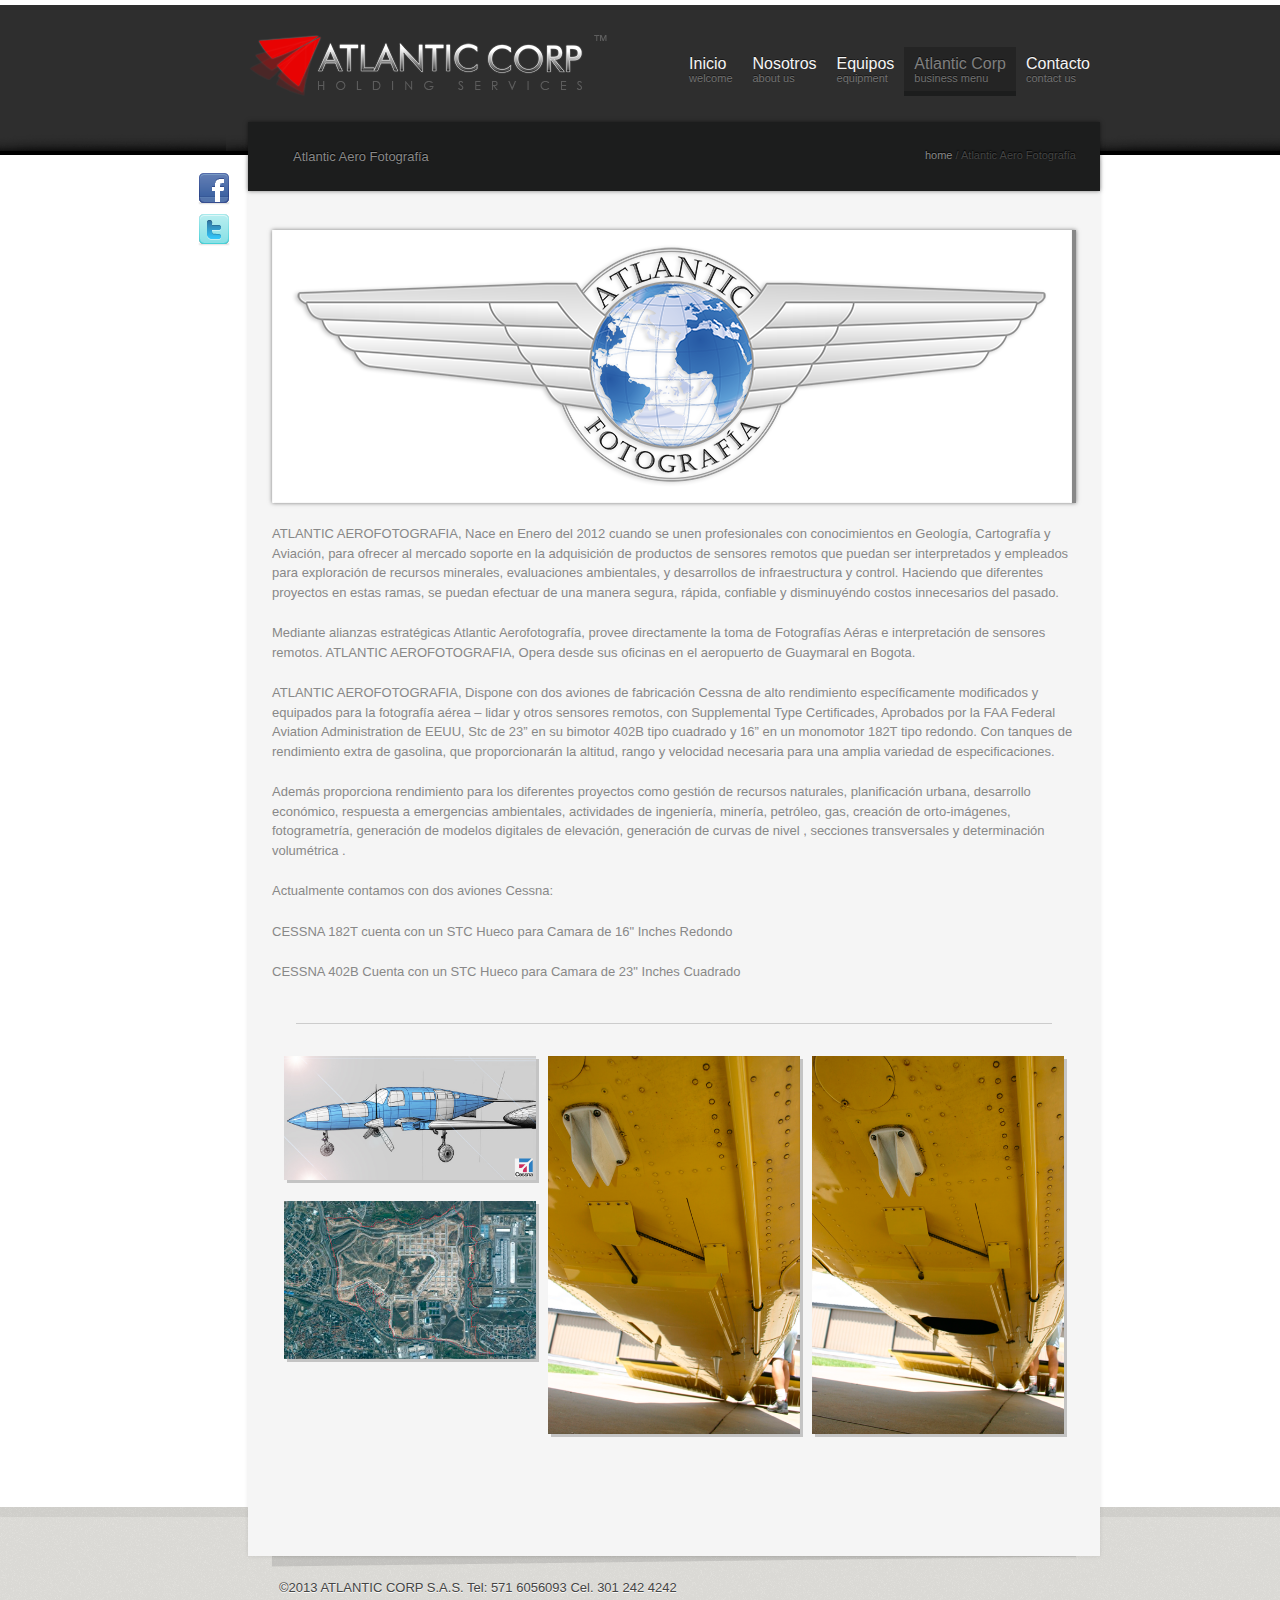
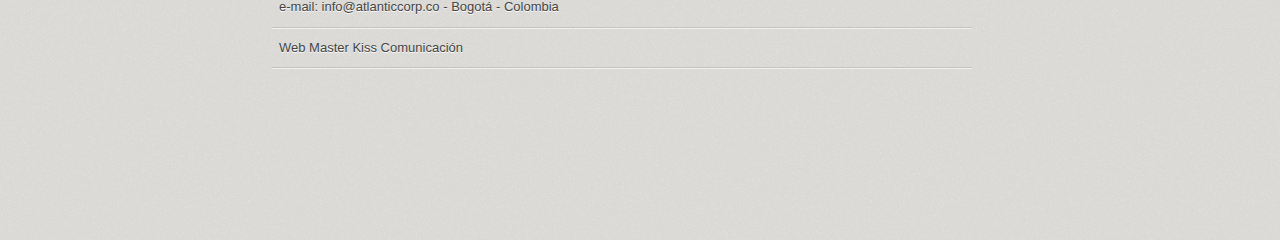
==== aerofoto.html @ 5a2c1388 "Inicial" ====
<!doctype html>
<html class="no-js">

	<head>
		<meta charset="utf-8"/>
		<title>Atlantic Corp - Aero fotografía</title>
		<!--[if lt IE 9]>
			<script src="js/css3-mediaqueries.js"></script>
		<![endif]-->
		<link rel="stylesheet" media="all" href="css/style.css"/>
		<meta name="viewport" content="width=device-width, initial-scale=1"/>
		<!-- Adding "maximum-scale=1" fixes the Mobile Safari auto-zoom bug: http://filamentgroup.com/examples/iosScaleBug/ -->
		
		
		<!-- JS -->
		<script src="js/jquery-1.6.4.min.js"></script>
		
		<!--  <script src="js/less-grid-4.js"></script> -->
		<script src="js/custom.js"></script>
		<script src="js/tabs.js"></script>
		<script src="js/moveform.js"></script>
		
		<!-- Masonry -->
		<script src="js/masonry.min.js" ></script>
		<script src="js/imagesloaded.js" ></script>
		<!-- ENDS Masonry -->
		
		<!-- Tweet -->
		<link rel="stylesheet" href="css/jquery.tweet.css" media="all"  /> 
		<script src="js/tweet/jquery.tweet.js" ></script> 
		<!-- ENDS Tweet -->
		
		<!-- superfish -->
		<link rel="stylesheet" media="screen" href="css/superfish.css" /> 
		<script  src="js/superfish-1.4.8/js/hoverIntent.js"></script>
		<script  src="js/superfish-1.4.8/js/superfish.js"></script>
		<script  src="js/superfish-1.4.8/js/supersubs.js"></script>
		<!-- ENDS superfish -->
		
		<!-- prettyPhoto -->
		<script  src="js/prettyPhoto/js/jquery.prettyPhoto.js"></script>
		<link rel="stylesheet" href="js/prettyPhoto/css/prettyPhoto.css"  media="screen" />
		<!-- ENDS prettyPhoto -->
		
		<!-- poshytip -->
		<link rel="stylesheet" href="js/poshytip-1.1/src/tip-twitter/tip-twitter.css"  />
		<link rel="stylesheet" href="js/poshytip-1.1/src/tip-yellowsimple/tip-yellowsimple.css"  />
		<script  src="js/poshytip-1.1/src/jquery.poshytip.min.js"></script>
		<!-- ENDS poshytip -->
		
		
		<!-- GOOGLE FONTS -->
		<link href='http://fonts.googleapis.com/css?family=Allan:700' rel='stylesheet' type='text/css'>
		
		<!-- Flex Slider -->
		<link rel="stylesheet" href="css/flexslider.css" >
		<script src="js/jquery.flexslider-min.js"></script>
		<!-- ENDS Flex Slider -->
		
		
		<!--[if IE 6]>
		<link rel="stylesheet" href="css/ie6-hacks.css" media="screen" />
		<script type="text/javascript" src="js/DD_belatedPNG.js"></script>
			<script>
          		/* EXAMPLE */
          		DD_belatedPNG.fix('*');
        	</script>
		<![endif]-->
		
		<!-- Lessgrid -->
		<link rel="stylesheet" media="all" href="css/lessgrid.css"/>
		
		<!-- modernizr -->
		<script src="js/modernizr.js"></script>
		

	</head>
	
	<body lang="en">
	

	<!-- mobile-nav -->
		<div id="mobile-nav-holder">
			<div class="wrapper">
				<ul id="mobile-nav">
					<li><a href="index.html">Home</a></li>
					<li><a href="nosotros.html">Nosotros</a></li>
                    <li><a href="#">Equipos</a>
                        <ul>
								<li><a href="cessna182t.html">CESSNA 182T</a></li>
								<li><a href="cessna402b.html">CESSNA 402B</a></li>
								<!--li><a href="page-typography.html">Typography</a></li-->
								<!--li><a href="page-icons.html">Icons</a></li-->
							</ul>
</span></a></li>
					<li  class="current-menu-item"><a href="#">Atlantic Corp</a>
						<ul>
							<li  class="current-menu-item"><a href="aerofoto.html">Atlantic Aerofotografía</a>
                            <ul>
                            <li><a href="business.html">Atlantic Business</a></li>
                            </ul>
                            
							<li><a href="business.html">Atlantic Business</a></li>
							<!--li><a href="page-typography.html">Typography</a></li-->
							<!--li><a href="page-icons.html">Icons</a></li-->
						</ul>
					</li>
					<!--li><a href="portfolio.html">portfolio</a></li-->
					<li><a href="contact.html">Contacto</a></li>
					
				</ul>
				<div id="nav-open"><a href="#">Menu</a></div>
			</div>
		</div>
		<!-- ENDS mobile-nav -->
			
		<header>
			
				
			<div class="wrapper">
					
				<a href="index.html" id="logo"><img  src="img/logo.png" alt="Tandem"></a>
				
				<nav>
					<ul id="nav" class="sf-menu">
						<li><a href="index.html">Inicio<span class="subheader">welcome</span></a></li>
						<li><a href="nosotros.html">Nosotros<span class="subheader">about us</span></a></li>
                        <li><a href="#">Equipos<span class="subheader">equipment</span></a>
                        <ul>
								<li><a href="cessna182t.html">CESSNA 182T</a></li>
								<li><a href="cessna402b.html">CESSNA 402B</a></li>
								<!--li><a href="page-typography.html">Typography</a></li-->
								<!--li><a href="page-icons.html">Icons</a></li-->
							</ul>
</span></a></li>
						<li class="current-menu-item"><a href="#">Atlantic Corp<span class="subheader">business menu</span></a>
							<ul>
								<li class="current-menu-item"><a href="aerofoto.html">Atlantic Aerofotografía</a></li>
								<li><a href="business.html">Atlantic Business</a></li>
								<!--li><a href="page-typography.html">Typography</a></li-->
								<!--li><a href="page-icons.html">Icons</a></li-->
							</ul>
						</li>
						<!--li><a href="portfolio.html">portfolio<span class="subheader">recent work</span></a></li-->
                        
						<li><a href="contact.html">Contacto<span class="subheader">contact us</span></a></li>
						
						
					</ul>
				</nav>
				
				<div class="clearfix"></div>
				
			</div>
		</header>
	
	
	
	
		<!-- MAIN -->
		<div id="main">
				
				<!-- social -->
			<div id="social-bar">
				<ul>
					<li><a href="https://www.facebook.com/atlantic.corp.77"target="_blank"  title="Become a fan"><img src="img/social/facebook_32.png"  alt="Facebook" /></a></li>
					<li><a href="https://twitter.com/ATLANTICCORPO"target="_blank" title="Follow my tweets"><img src="img/social/twitter_32.png"  alt="Twitter" /></a></li>
					<!--li><a href="http://www.google.com"  title="Add to the circle"><img src="img/social/google_plus_32.png" alt="Facebook" /></a></li-->
				</ul>
			</div>
			<!-- ENDS social -->
			
			
			
			<!-- Content -->
			<div id="content">
			
				<!-- masthead -->
		        <div id="masthead">
					<!--span class="head">Regular page</span--><span class="subhead">Atlantic Aero Fotografía</span>
					<ul class="breadcrumbs">
						<li><a href="index.html">home</a></li>
						<li>/ Atlantic Aero Fotografía</li>
					</ul>
				</div>
	        	<!-- ENDS masthead -->
	        	
	        	
	        	
	        	<!-- page content -->
	        	<div id="page-content-full">
	        	
						
				
					
                    <h1 class="home-block-heading"></h1>
                    <div class="flexslider home-slider">
				  <ul class="slides">
				    <li>
				      <img src="img/avion.png" alt="alt text" />
				     
				    </li>
                    </ul>
				</div>
                
           
                
				<!--div class="shadow-slider"></div-->
                
                 <p>	<p><a href="page.html"></a></p>
	        		
				<p>ATLANTIC AEROFOTOGRAFIA,  Nace en Enero del 2012 cuando se unen profesionales con conocimientos en Geología, Cartografía y Aviación, para ofrecer al mercado soporte en la adquisición de productos de sensores remotos que puedan ser interpretados y empleados para exploración de recursos minerales, evaluaciones ambientales, y desarrollos de infraestructura y control. Haciendo que diferentes proyectos en estas ramas, se puedan efectuar de una manera segura, rápida, confiable y disminuyéndo costos innecesarios del pasado.</p>
                
<p>Mediante alianzas estratégicas Atlantic Aerofotografía, provee directamente la toma de Fotografías Aéras e interpretación de sensores remotos. 
ATLANTIC AEROFOTOGRAFIA, Opera desde sus oficinas en el aeropuerto de Guaymaral en Bogota.</p>
<p>ATLANTIC AEROFOTOGRAFIA,  Dispone con dos aviones de fabricación Cessna de alto rendimiento específicamente modificados y equipados para la fotografía aérea – lidar y otros sensores remotos, con Supplemental Type Certificades, Aprobados por la FAA Federal Aviation  Administration de EEUU,  Stc de 23” en su bimotor 402B tipo cuadrado y  16” en un monomotor 182T tipo redondo.  Con tanques de rendimiento extra de gasolina, que proporcionarán la altitud, rango y velocidad necesaria para una amplia variedad de especificaciones. </p>

<p>Además proporciona rendimiento para los diferentes proyectos como gestión de recursos naturales, planificación urbana, desarrollo económico, respuesta a emergencias ambientales, actividades de ingeniería, minería, petróleo, gas, creación de orto-imágenes, fotogrametría, generación de modelos digitales de elevación, generación de curvas de nivel , secciones transversales y determinación volumétrica .  

					</p>
				<p>Actualmente contamos con dos aviones Cessna:</p>
				<p>CESSNA 182T cuenta con un STC Hueco para Camara de 16" Inches Redondo</p>
				<p>CESSNA 402B Cuenta con un STC Hueco para Camara de 23" Inches Cuadrado 
				  <!-- home-gallery -->
				  </p>
				<h1 class="home-block-heading"></h1>
	        	<ul class="home-gallery">
	        		<li><a href="img/dummies/featured-1.jpg" data-rel="prettyPhoto" class="thumb"><img src="img/dummies/featured-1.jpg" alt="Cesna 402 B" /></a></li>
	        		<li><a href="img/dummies/featured-2.jpg" data-rel="prettyPhoto" class="thumb"><img src="img/dummies/featured-2.jpg" alt="Compuerta Camara cerrada Cesna 182 T" /></a></li>
	        		<li><a href="img/dummies/featured-3.jpg" data-rel="prettyPhoto" class="thumb"><img src="img/dummies/featured-3.jpg" alt="Compuerta Camara Abierta Cesna 182 T" /></a></li>
					<!--li><a href="img/dummies/featured-4.jpg" data-rel="prettyPhoto" class="thumb"><img src="img/dummies/featured-4.jpg" alt="Atlantic Aerofotografía Cesna 402 B" /></a></li-->
					<!--li><a href="img/dummies/featured-5.jpg" data-rel="prettyPhoto" class="thumb"><img src="img/dummies/featured-5.jpg" alt="Atlantic Aerofotografía Cesna 182 T" /></a></li-->
					
                    <li><a href="img/dummies/featured-7.jpg" data-rel="prettyPhoto" class="thumb"><img src="img/dummies/featured-7.jpg" alt="Imagen Aerofotografía" /></a></li>        		
	        	</ul>
	        	<div class="clearfix"></div>	
	        	<!-- ENDS home-gallery -->
	        	
					
					<!-- 2 cols -->
					<!--div class="one-half">
						<h2 class="heading">One half columns</h2>
						Pellentesque habitant morbi tristique senectus et netus et malesuada fames ac turpis egestas. Vestibulum tortor quam, feugiat vitae, ultricies eget, tempor sit amet, ante. Donec eu libero sit amet quam egestas semper. Aenean ultricies mi vitae est. Mauris placerat eleifend leo. Quisque sit amet est et sapien ullamcorper pharetra. Vestibulum erat wisi, condimentum sed, commodo vitae, ornare sit amet, wisi. Aenean fermentum, elit eget tincidunt condimentum, eros ipsum rutrum orci, sagittis tempus lacus enim ac dui. Donec non enim in turpis pulvinar facilisis. Ut felis. Praesent dapibus, neque id cursus faucibus, tortor neque egestas augue, eu vulputate magna eros eu erat. Aliquam erat volutpat. Nam dui mi, tincidunt quis, accumsan porttitor, facilisis luctus, metus
					</div-->
					
					<!--div class="one-half last">
						<h2 class="heading">One half columns</h2>
						Pellentesque habitant morbi tristique senectus et netus et malesuada fames ac turpis egestas. Vestibulum tortor quam, feugiat vitae, ultricies eget, tempor sit amet, ante. Donec eu libero sit amet quam egestas semper. Aenean ultricies mi vitae est. Mauris placerat eleifend leo. Quisque sit amet est et sapien ullamcorper pharetra. Vestibulum erat wisi, condimentum sed, commodo vitae, ornare sit amet, wisi. Aenean fermentum, elit eget tincidunt condimentum, eros ipsum rutrum orci, sagittis tempus lacus enim ac dui. Donec non enim in turpis pulvinar facilisis. Ut felis. Praesent dapibus, neque id cursus faucibus, tortor neque egestas augue, eu vulputate magna eros eu erat. Aliquam erat volutpat. Nam dui mi, tincidunt quis, accumsan porttitor, facilisis luctus, metus
					</div-->
					<div class="clearfix"></div>
					<!-- ENDS 2 cols -->
					
					
					<!-- 3 cols -->
					<!--div class="one-third">
						<h2 class="heading">One third columns</h2>
						Pellentesque habitant morbi tristique senectus et netus et malesuada fames ac turpis egestas. Vestibulum tortor quam, feugiat vitae, ultricies eget, tempor sit amet, ante. Donec eu libero sit amet quam egestas semper. Aenean ultricies mi vitae est. Mauris placerat eleifend leo. Quisque sit amet est et sapien ullamcorper pharetra. Vestibulum erat wisi, condimentum sed, commodo vitae, ornare sit amet, wisi. Aenean fermentum, elit eget tincidunt condimentum, eros ipsum rutrum orci, sagittis tempus lacus enim ac dui. Donec non enim in turpis pulvinar facilisis. Ut felis. Praesent dapibus, neque id cursus faucibus, tortor neque egestas augue, eu vulputate magna eros eu erat. Aliquam erat volutpat. Nam dui mi, tincidunt quis, accumsan porttitor, facilisis luctus, metus
					</div-->
					
					<!--div class="one-third">
						<h2 class="heading">One third columns</h2>
						Pellentesque habitant morbi tristique senectus et netus et malesuada fames ac turpis egestas. Vestibulum tortor quam, feugiat vitae, ultricies eget, tempor sit amet, ante. Donec eu libero sit amet quam egestas semper. Aenean ultricies mi vitae est. Mauris placerat eleifend leo. Quisque sit amet est et sapien ullamcorper pharetra. Vestibulum erat wisi, condimentum sed, commodo vitae, ornare sit amet, wisi. Aenean fermentum, elit eget tincidunt condimentum, eros ipsum rutrum orci, sagittis tempus lacus enim ac dui. Donec non enim in turpis pulvinar facilisis. Ut felis. Praesent dapibus, neque id cursus faucibus, tortor neque egestas augue, eu vulputate magna eros eu erat. Aliquam erat volutpat. Nam dui mi, tincidunt quis, accumsan porttitor, facilisis luctus, metus
					</div-->
					
					<!--div class="one-third last">
						<h2 class="heading">One third columns</h2>
						Pellentesque habitant morbi tristique senectus et netus et malesuada fames ac turpis egestas. Vestibulum tortor quam, feugiat vitae, ultricies eget, tempor sit amet, ante. Donec eu libero sit amet quam egestas semper. Aenean ultricies mi vitae est. Mauris placerat eleifend leo. Quisque sit amet est et sapien ullamcorper pharetra. Vestibulum erat wisi, condimentum sed, commodo vitae, ornare sit amet, wisi. Aenean fermentum, elit eget tincidunt condimentum, eros ipsum rutrum orci, sagittis tempus lacus enim ac dui. Donec non enim in turpis pulvinar facilisis. Ut felis. Praesent dapibus, neque id cursus faucibus, tortor neque egestas augue, eu vulputate magna eros eu erat. Aliquam erat volutpat. Nam dui mi, tincidunt quis, accumsan porttitor, facilisis luctus, metus
					</div-->
					<div class="clearfix"></div>
					<!-- ENDS 3 cols -->
					
					
					
					<!-- Buttons -->
					<!--h1 class="h-heading">Buttons</h1-->
					<!--ul class="column">
				        <li>
				          <button class="minimal">Minimal</button>
				        </li>
				        <li>
				          <button class="clean-gray">Clean Gray</button>
				        </li>
				        <li>
				          <button class="cupid-green">Cupid Green</button>
				        </li>
				        <li>
				          <button class="cupid-blue">Cupid Blue</button>
				        </li>
				        <li>
				          <button class="blue-pill">Blue Pill</button>
				        </li>
				        <li>
				          <button class="dribbble">Dribbble</button>
				        </li>
				        <li>
				           <button class="slick-black">Slick Black</button>
				         </li>
				        <li>
				          <button class="thoughtbot">thoughtbot</button>
				        </li>
				        <li>
				          <button class="punch">Punch</button>
				        </li>
				        <li>
				          <button class="blue-candy">Blue Candy</button>
				        </li>
				        <li>
				          <button class="purple-candy">Purple Candy</button>
				        </li>
				        <li>
				          <button class="shiny-blue">Shiny Blue</button>
				        </li>
				        <li>
				          <button class="download-itunes">Download iTunes</button>
				        </li>
				        <li>
				          <button class="skip">Skip</button>
				        </li>
				        <li>
				          <div class="indent"><button class="minimal-indent">Minimal Indent</button></div>
				        </li>
				      </ul-->
				      <div class="clearfix"></div>
				      <!-- ENDS Buttons -->
					
	        	</div>
	        	<!-- ENDS page content -->
	        	
	        	
				
				
			
			</div>
			<!-- ENDS content -->
			
			<div class="clearfix"></div>
			<div class="shadow-main"></div>
			
			
		</div>
	<!-- ENDS MAIN -->
		
		<footer>
			<div class="wrapper">
			
				<ul id="footer-cols">
					
					<li class="first-col">
						
						<div class="widget-block">
							<h4></h4>
							<div class="recent-post">
								
								<div class="post-head">
									<a href="#">©2013 ATLANTIC CORP S.A.S. Tel: 571 6056093 Cel. 301 242 4242 <br>e-mail: info@atlanticcorp.co - Bogotá - Colombia </a><span></span>
								</div>
							</div>
							<div class="recent-post">
								
								<div class="post-head">
									<a href="http://www.kisscomunicacion.com" target="_blank">Web Master Kiss Comunicación</a>
								</div>
							</div>
							<!--div class="recent-post">
								<a href="#" class="thumb"><img src="img/dummies/54x54.gif" alt="Post" /></a>
								<div class="post-head">
									
								</div>
							</div-->
						</div>
					</li>
					
					<li class="second-col">
						
						<div class="widget-block">
							<h4></h4>
							<!--p>Pellentesque habitant morbi tristique senectus et netus et malesuada fames ac turpis egestas. Vestibulum tortor quam, feugiat vitae, ultricies ege. Aenean ultricies mi vitae est. Mauris placerat eleifend leo.</p-->
							<!--p>Pellentesque habitant morbi tristique senectus et netus et malesuada.</p-->
						</div>
						
					</li>
					
					<li class="third-col">
						
						<div class="widget-block">
							<div id="tweets" class="footer-col tweet">
		         				<h4></h4>
		         			</div>
		         		</div>
		         		
					</li>	
				</ul>				
				<div class="clearfix"></div>
				
				
			</div>
			
			<div id="to-top"></div>
		</footer>
		
		
		<!-- Start google map -->
		<script>initialize();</script>
		
	</body>
	
	
	
</html>
---- css/style.css ----
/* Import other css */
@import url('reset.css');
@import url('social-icons.css');
@import url('comments.css');
@import url('elements.css');


/* GENERAL ------------------------------------------------------------*/


.clearfix{ clear:both; }


.wrapper,
#main{
	margin: 0 auto; 
	position: relative;
}

body{
	background: #fff url(../img/main-pattern.png);
	color: #888;
}

body p{
	margin-bottom: 21px;
}

body a{
	text-decoration: none;
	color: #444;
	
	-webkit-transition: color 0.3s ease;
	-moz-transition: color 0.3s ease;
	-o-transition: color 0.3s ease;
	transition: color 0.3s ease;
}

body a:hover{
	color: #fe8300;
}

#logo{
	display: block;
	padding-top: 30px;
	float: left;
}

#logo:hover{ opacity: 0.8;}

.headline{
	font-family: Allan, helvetica, arial, sans-serif;
	font-size: 36px;
	line-height: 1.5em;
	text-align: center;
	padding: 20px 0px;
	border-top: 1px solid rgba(0, 0, 0, 0.1);
	border-bottom: 1px solid rgba(255, 255, 255, 1);
	margin-bottom: 50px;
	background: #eaeaea;
	color: #444;
}


#page-content{
	float: left;
	width: 528px;
	margin-left: 24px;
	margin-top: 24px;
	padding-bottom: 60px;
}

#page-content-full{
	margin-right: 24px;
	margin-left: 24px;
	margin-top: 24px;
	padding-bottom: 60px;
}

.home-block-heading{
	border-bottom: 1px solid #ccc;
	color: #444;
	padding-bottom: 20px;
	margin-left: 24px;
	margin-right: 24px;
	margin-bottom: 32px;
}

.h-heading{
	border-bottom: 1px solid #ccc;
	color: #444;
	padding-bottom: 20px;
	margin-bottom: 32px;
}

.h-margin{
	margin-bottom: 32px;
}

.block-divider{
	margin-bottom: 120px;
}

.alignleft {
  float: left;
  margin: 5px 10px 5px 0;
}

/* MASTHEAD ------------------------------------------------------------*/

#masthead{	
	position: relative;
	margin-top: -38px;
	background: #1c1d1d;
	
	padding-left: 24px;
	
	-webkit-box-shadow: 0px 0px 4px rgba(0,0,0,.5); 
	-moz-box-shadow: 0px 0px 4px rgba(0,0,0,.5); 
	box-shadow: 0px 0px 4px rgba(0,0,0,.5);
	
	text-shadow: 0 -1px 1px rgba(0, 0, 0, 1); 
}

#masthead span{
	line-height: 69px;
}

#masthead .head{
	font-family: Allan, helvetica, arial, sans-serif;
	font-size: 21px;
	color: #ddd;
}

#masthead .subhead{
	font-family: helvetica, arial, sans-serif;
	font-size: 13px;
	color: #888;
	margin-left: 21px;
}

#masthead .breadcrumbs{
	position: absolute;
	overflow: hidden;
	top: 24px;
	right: 24px;
	height: auto;
	font-size: 11px;
	color: #444;
}

#masthead .breadcrumbs a{
	text-decoration: none;
	color: #888;
	
	-webkit-transition: all 0.3s ease;
	-moz-transition: all 0.3s ease;
	-o-transition: all 0.3s ease;
	transition: all 0.3s ease;
}

#masthead .breadcrumbs a:hover{
	color: #FFFFFF;
}

#masthead .breadcrumbs li{
	display: inline;
}

/* HEADINGS ------------------------------------------------------------*/

h1, h2, h3, h4, h5, h6{
	font-family: Allan, helvetica, arial, sans-serif;
	color: #444;
}

h1{ font-size: 36px; }

h2{ font-size: 24px; }

h3{ font-size: 21px; }

h4{ font-size: 18px; }

h5{ font-size: 14px; }

h6{ font-size: 12px; }


h1.heading, h2.heading, h3.heading, h4.heading, h5.heading, h6.heading{
	margin-bottom: 21px;
}


/* HEADER ------------------------------------------------------------*/

header{
	position: relative;
	height: 160px;
	background: url(../img/header.png)  repeat-x center center;
	display: block;
}

/* NAVIGATION ------------------------------------------------------------*/


nav{

	float: right;
	line-height: 1.8em;
}

nav a{
	text-decoration: none;
	color: #acacac;
}

#nav{
	margin-top: 47px;
}

#nav li{
	display: inline;
	font-size: 16px;
	float: left;
}

#nav>li>a{
	display: block;
	overflow: hidden;
	padding: 5px 10px 0px 10px;
	color: #f5f5f5;
	background: rgba(0,0,0,.0);
	
	text-shadow: 0 -1px rgba(0, 0, 0, 0.5);
	
	-webkit-transition: all 0.3s ease;
	-moz-transition: all 0.3s ease;
	-o-transition: all 0.3s ease;
	transition: all 0.3s ease;
}

#nav>li>a:hover,
#nav>li.current-menu-item>a,
#nav>li.current_page_item>a{
	background: #303232;
	background: rgba(0,0,0,.2);
	border-bottom: solid #1c1d1d 5px;
}

#nav>li.current-menu-item>a,
#nav>li.current_page_item>a{
	color: #808080;
}

#nav>li>a>.subheader{
	color: #717171;
	display: block;
	font-size: 11px;
	margin-top: -8px;
	font-weight: lighter;
}

#nav .sf-sub-indicator{
	float: right;
}

#nav>li>a>.sf-sub-indicator{
	display: none;
}

/* sub navigation -----------------------------------------------------*/

#nav>li ul{
	display: block;
	margin-top: 4px;
	background: #1c1d1d;
}


#nav>li ul li a{
	display: block;
	padding: 10px 15px;
	display: block;
	font-size: 11px;
	color: #717171;
	text-decoration: none;
}

#nav>li ul li a span{
	display: block;
}

#nav>li ul li a:hover{
	background: #717171;
	color: #1c1d1d;
}


/* MOBILE NAVIGATION ------------------------------------------------*/

#mobile-nav-holder{
    z-index: 1000;
    background: #191a1a;
    text-shadow: 0 -1px rgba(0, 0, 0, 0.9);
}

#mobile-nav{
	display: none;
    padding-top: 20px;
    padding-bottom: 30px;
}

#mobile-nav-holder a{
	display: block;
	padding: 7px 14px;
	text-decoration: none;
	color: #f5f5f5;
	font-size: 13px;
	font-weight: lighter;
	
	-webkit-transition: all  0.3s ease;
	-moz-transition: all 0.3s ease;
	-o-transition: all 0.3s ease;
	transition: all 0.3s ease;
}

#mobile-nav-holder li a{
	border-bottom: 1px solid #222;
}

#mobile-nav-holder li:last-child a,
#mobile-nav-holder li > ul a{
	border: none;
}

#mobile-nav-holder li > ul a{
	color: #888888;
	margin-left: 30px;
}

#mobile-nav-holder a:hover,
#mobile-nav-holder a:focus {
	background: #0d0d0d; 
}

#mobile-nav-holder a:hover{
	padding-left: 20px;
}

#mobile-nav-holder #nav-open{
	background: #191a1a; 
	position: absolute;
	right: 0px;
	
	z-index: 2000;
}

#mobile-nav-holder #nav-open a{
	display: block;
	padding: 7px 14px;
	
		
}

#mobile-nav-holder #nav-open a:hover,
#mobile-nav-holder #nav-open a:focus{
	background: #191a1a;
}

#mobile-nav-holder #nav-open:hover a{
	color: #cccccc;
}

#mobile-nav > .current-menu-item > a,
#mobile-nav > .current_page_item > a{
	color: #fe8300;	
}

/* COLUMNS LAYOUT----------------------------------------------------------*/

.one-half,
.one-third{	
	float:left;
	margin-bottom: 40px;
	margin-right: 4.54%;
	position:relative;
}

.one-half{ 
	width: 47.72%;
}

.one-third{ 
	width: 30.30%;
}

.last {
	clear:right;
	margin-right:0 !important;
}

/* MAIN ------------------------------------------------------------*/

#main{
		
}

#main #content{
	position: relative;
	display: block;
	width: 852px;
	float: left;
	
	background: #f5f5f5;
	
	-webkit-box-shadow: 0px 0px 4px rgba(0,0,0,.1); 
	-moz-box-shadow: 0px 0px 4px rgba(0,0,0,.1); 
	box-shadow: 0px 0px 4px rgba(0,0,0,.1);
	
}

.shadow-main{
	width: 852px;
	height: 11px;
	margin-left: 68px;
	background: url(../img/shadow-main.png) no-repeat top center;
}

/* SOCIAL --------------------------------------------------------*/

#social-bar{
	display: block;
	float: left;
	width: 68px;
	background: url(../img/social-desktop.png) no-repeat bottom center;
	padding: 10px 0px 20px 0px;
}

#social-bar ul{
	display: block;
	margin: 0 auto ;
	width: 32px;
}

#social-bar li{
	display: block;
	padding: 0px;
	margin: 3px 0px;
}

#social-bar a{ display: block; }

/* FEATURED ------------------------------------------------------------*/

.featured{ padding-bottom: 70px; }

.featured figure{
	position: relative;
	float: left;
	width: 252px;
	margin-left: 24px;
	margin-bottom: 21px;
}

.featured figure .thumb{
	display: block;
	background: url(../img/plus.png) no-repeat center center;
	margin-bottom: 21px;
	
	-webkit-box-shadow: 3px 3px 0px rgba(0,0,0,.2); 
	-moz-box-shadow: 3px 3px 0px rgba(0,0,0,.2); 
	box-shadow: 3px 3px 0px rgba(0,0,0,.2); 
}

.featured figure .thumb:hover img{
	opacity: 0.15;
}

.featured figure:hover .link{
	display: block;
}

.featured figure img{
	max-width: 100%;
	
	-webkit-transition: all 0.3s ease;
	-moz-transition: all 0.3s ease;
	-o-transition: all 0.3s ease;
	transition: all 0.3s ease;
}

.featured figure .heading{
	text-decoration: none;
	font-style: normal;
	font-weight: bold;
	color: #444;
	font-size: 16px;
	display: block;
	margin-bottom: 14px;
	
	-webkit-transition: all 0.3s ease;
	-moz-transition: all 0.3s ease;
	-o-transition: all 0.3s ease;
	transition: all 0.3s ease;
}

.featured figure .heading:hover{
	color: #fe8300;
}

.featured figure .link{
	display: none;
	position: absolute;
	top: -2px;
	right: 10px;
	background: url(../img/ribbon-link.png) no-repeat top left;
	width: 33px;
	height: 61px;
	
	-webkit-transition: all 0.3s ease;
	-moz-transition: all 0.3s ease;
	-o-transition: all 0.3s ease;
	transition: all 0.3s ease;
}

.featured figure .link:hover{
	top: 0px;
}


/* PORTFOLIO ------------------------------------------------------------*/

.featured.portfolio-list{
	margin-top: 70px;
}

.project-heading{
	margin: 44px 24px 44px 24px;
}


.project-heading h1{
	float: left;
	margin-right: 20px;
}

.project-heading .launch{
	display: block;
	float: left;
	text-decoration: none;
	color: #888;
	
	-webkit-transition: all 0.3s ease;
	-moz-transition: all 0.3s ease;
	-o-transition: all 0.3s ease;
	transition: all 0.3s ease;
}

.project-heading .launch:hover{
	color: #fe8300;
}

.project-description{
	float: left;
	margin-left: 24px;
	width: 528px;
	margin-bottom: 40px;
}


.project-info{
	float: left;
	margin-left: 24px;
	width: 252px;
	margin-bottom: 40px;
}

.project-info strong{
	color: #444;
}


.project-pager{
	overflow: hidden;
	margin: 0px 24px 0px 24px;
	padding-bottom: 50px;
}

.project-pager a{
	text-decoration: none;
	color: #444;
	
	-webkit-transition: all 0.3s ease;
	-moz-transition: all 0.3s ease;
	-o-transition: all 0.3s ease;
	transition: all 0.3s ease;
}

.project-pager a:hover{
	text-decoration: none;
	color: #fe8300;
}

.project-pager .prev-project{
	float: left;
}

.project-pager .next-project{
	float: right;
}

/* RELATED PROJECTS ---------------------------------------------------*/

.related-projects{
	display: block;
	background:#eaeaea;
	border-top: 1px solid rgba(0, 0, 0, 0.1);
	padding: 24px 0px 50px 0px;
}

.related-heading{
	font-weight: bold;
	color: #444;
	margin: 0px 0px 24px 24px;
}

.related-projects .related-list{
	display: block;
}

.related-projects  figure{
	display: block;
	float: left;
	margin-left: 24px;
	width: 252px;
}

.related-projects .thumb{
	display: block;
	background: url(../img/plus.png) no-repeat center center;
	margin-bottom: 21px;
	
	-webkit-box-shadow: 3px 3px 0px rgba(0,0,0,.2); 
	-moz-box-shadow: 3px 3px 0px rgba(0,0,0,.2); 
	box-shadow: 3px 3px 0px rgba(0,0,0,.2); 
}

.related-projects .thumb:hover img{
	opacity: 0.15;
}

.related-projects figure img{
	max-width: 100%;
	
	-webkit-transition: all 0.3s ease;
	-moz-transition: all 0.3s ease;
	-o-transition: all 0.3s ease;
	transition: all 0.3s ease;
}

.related-projects .heading{
	text-decoration: none;
	font-style: normal;
	color: #444;
	text-align: center;
	display: block;
	margin-bottom: 14px;
	
	-webkit-transition: all 0.3s ease;
	-moz-transition: all 0.3s ease;
	-o-transition: all 0.3s ease;
	transition: all 0.3s ease;
}

.related-projects .heading:hover{
	color: #fe8300;
}

/* RETRACTIL SIDEBAR ------------------------------------------------------------*/

aside.retractil{
	position: absolute;
	top: 34px;
	left: 0px;
	background: #eaeaea;
	width: 276px;
	
	-webkit-box-shadow: 0px 0px 2px rgba(0,0,0,.5); 
	-moz-box-shadow: 0px 0px 2px rgba(0,0,0,.5); 
	box-shadow: 0px 0px 2px rgba(0,0,0,.5); 
}

aside.retractil #sidebar-opener{
	cursor: pointer;
	margin: 15px 24px;
	color: #444;
	
	-webkit-transition: all 0.3s ease;
	-moz-transition: all 0.3s ease;
	-o-transition: all 0.3s ease;
	transition: all 0.3s ease;
}

aside.retractil #sidebar-opener:hover{
	color: #fe8300;
}

aside.retractil #sidebar-closer{
	display: none;
	cursor: pointer;
	position: absolute;
	top: 10px;
	right: 10px;
	
	-webkit-transition: all 0.3s ease;
	-moz-transition: all 0.3s ease;
	-o-transition: all 0.3s ease;
	transition: all 0.3s ease;
}

aside.retractil #sidebar-closer:hover{
	opacity: 0.5;
}

aside.retractil #sidebar-content{
	margin-left: 24px;
	margin-right: 24px;
	margin-bottom: 50px;
	display: none;	
}


aside.retractil #sidebar-content a{
	text-decoration: none;
	color: #888;
	
	-webkit-transition: all 0.3s ease;
	-moz-transition: all 0.3s ease;
	-o-transition: all 0.3s ease;
	transition: all 0.3s ease;
}

aside.retractil #sidebar-content a:hover{
	color: #444;
}

/* HOME-GALLERY ------------------------------------------------------------*/


.home-gallery{
	display: block;
	padding-bottom: 40px;
}

.home-gallery li{
	display: block;
	float: left;
	margin-left: 12px;
	margin-bottom: 21px;
	width: 252px;
}

.home-gallery .thumb{ 
	line-height: 0em;
	display: block;
	background: url(../img/plus.png) no-repeat center center;
	-webkit-box-shadow: 3px 3px 0px rgba(0,0,0,.2); 
	-moz-box-shadow: 3px 3px 0px rgba(0,0,0,.2); 
	box-shadow: 3px 3px 0px rgba(0,0,0,.2);
}

.home-gallery img{
	max-width: 100%;
	
	-webkit-transition: all 0.3s ease;
	-moz-transition: all 0.3s ease;
	-o-transition: all 0.3s ease;
	transition: all 0.3s ease;
}

.home-gallery .thumb:hover img{
	opacity: 0.15;
}

/* TEXT POSTS ------------------------------------------------------------*/

.text-posts{
	overflow: hidden;
	padding-bottom: 70px;
}

.text-posts li{
	display: block;
	float: left;
	margin-left: 24px;
	margin-bottom: 21px;
	width: 252px;
}

.text-posts .heading{
	display: block;
	font-weight: bold;
	font-size: 13px;
	color: #444;
	text-decoration: none;
	
	-webkit-transition: all 0.3s ease;
	-moz-transition: all 0.3s ease;
	-o-transition: all 0.3s ease;
	transition: all 0.3s ease;
}

.text-posts .heading:hover{
	color: #fe8300; 
}

/* BLOG ------------------------------------------------------------*/

#posts-list,
#post-content{
	width: 528px;
	float: left;
	margin-top: 24px;
	margin-bottom: 24px;
	margin-left: 24px;
}

#post-content .content-area{
	padding-bottom: 50px; 
}

#posts-list article{
	margin-bottom: 80px;
}


#posts-list .feature-image,
#post-content .feature-image{
	width: 100%;
	margin-bottom: 21px;
	background: url(../img/plus.png) center center no-repeat;
	line-height: 0em;
}

#posts-list .feature-image img,
#post-content .feature-image img{
	max-width: 100%;
	-webkit-transition: all 0.3s ease;
	-moz-transition: all 0.3s ease;
	-o-transition: all 0.3s ease;
	transition: all 0.3s ease;
}

#posts-list .feature-image:hover img,
#posts-content .feature-image:hover img{
	opacity: 0.2;
}

#posts-list .post-heading,
#post-content .post-heading{
	display: block;
	text-decoration: none;
	color: #444;
	line-height: 1em;
	
	-webkit-transition: all 0.3s ease;
	-moz-transition: all 0.3s ease;
	-o-transition: all 0.3s ease;
	transition: all 0.3s ease;
}

#posts-list .post-heading:hover{
	color: #fe8300;
}

#posts-list .meta,
#post-content .meta{
	border-bottom: 1px solid #ccc;
	margin-bottom: 11px;
	padding-bottom: 11px;
	font-style: italic;
	font-size: 11px;
}

#posts-list .meta a,
#post-content .meta a{
	color: #444;
	text-decoration: none;
	
	-webkit-transition: all 0.3s ease;
	-moz-transition: all 0.3s ease;
	-o-transition: all 0.3s ease;
	transition: all 0.3s ease;
}

#posts-list .meta a:hover,
#post-content .meta a:hover{
	color: #fe8300;
}

#posts-list .excerpt{
	margin-bottom: 21px;
}

#posts-list .read-more{
	background: #eaeaea;
	padding: 5px 10px;
	text-decoration: none;
	color: #888;
	border: 1px solid #ccc;
	-webkit-box-shadow: 0px 0px 2px rgba(0,0,0,.3); 
	-moz-box-shadow: 0px 0px 2px rgba(0,0,0,.3); 
	box-shadow: 0px 0px 2px rgba(0,0,0,.3); 
	
	-webkit-transition: all 0.3s ease;
	-moz-transition: all 0.3s ease;
	-o-transition: all 0.3s ease;
	transition: all 0.3s ease;
}

#posts-list .read-more:hover{
	color: #fff;
	background: #fe8300;
}

/* SIDEBAR ------------------------------------------------------------*/

#sidebar{
	width: 252px;
	float: left;
	margin-top: 24px;
	margin-bottom: 24px;
	margin-left: 24px;
}

#sidebar a{
	color: #444;
	text-decoration: none;
	
	-webkit-transition: all 0.3s ease;
	-moz-transition: all 0.3s ease;
	-o-transition: all 0.3s ease;
	transition: all 0.3s ease;
}

#sidebar a:hover{ color: #fe8300; }

#sidebar h4{
	margin-bottom: 10px;
}

#sidebar .block{
	padding: 16px;
	background: #eaeaea;
	-webkit-box-shadow: 0px 0px 2px rgba(0,0,0,.2); 
	-moz-box-shadow: 0px 0px 2px rgba(0,0,0,.2); 
	box-shadow: 0px 0px 2px rgba(0,0,0,.2); 
	margin-bottom: 24px;
}




/* PAGER ------------------------------------------------------------*/

.pager{
	overflow: hidden;
	display: block;
	font-size: 11px;
	margin: 0px 24px 0px 24px;
	padding-bottom: 50px;
}

.pager li{
	display: block;
	margin-right: 5px;
	float: left;
}

.pager li a{
	display: block;
	width: 100%;
	height: 100%;
	text-align: center;
	text-decoration: none;
	color: #484848;
	width: 20px;
	border: 1px solid #ccc;
	line-height: 20px;
	
	-webkit-transition: all 0.3s ease;
	-moz-transition: all 0.3s ease;
	-o-transition: all 0.3s ease;
	transition: all 0.3s ease;
}

.pager li.active a,
.pager li:hover a{
	color: #fff;
	background: #fe8300;
}

.pager .paged{
	float:right;
	font-style:italic;
}


/* CONTACT ------------------------------------------------------------*/


#map{
	display: block;
	height: 300px;
	width: 100%;
	margin-bottom: 24px;	
}

.address-block li{
	padding-left: 20px;
}

.address-block .address{ background: url(../img/icon-address.png) no-repeat top left  }

.address-block .phone{ background: url(../img/icon-phone.png) no-repeat top left}

.address-block .mobile{ background: url(../img/icon-mobile.png) no-repeat top left }

.address-block .email{ background: url(../img/icon-email.png) no-repeat top left }


/* FOOTER ------------------------------------------------------------*/

footer{
	background: 
		url(../img/footer-line.png) repeat-x top left,
		url(../img/noise.png);
	background-color: #e6e5e1;
	min-height: 100px;
	
	text-shadow: 0 1px rgba(255, 255, 255, .9);	
}

footer a{
	color: #444;
	text-decoration: none;
	
	-webkit-transition: all 0.3s ease;
	-moz-transition: all 0.3s ease;
	-o-transition: all 0.3s ease;
	transition: all 0.3s ease;
}

footer a:hover{
	color: #999999;
}

footer .wrapper{
	margin-top: -60px;
	padding-bottom: 60px;
}

#footer-cols{
	padding-top: 50px;
}

#footer-cols>li{
	display: block;
	float: left;
	margin-bottom: 20px;
}

#footer-cols>li{
	display: block;
	float: left;
	width: 700px;
	margin-left: 24px;
}

#footer-cols h4{
	margin-bottom: 21px;
}

#footer-cols>li.first-col{
	
}

#footer-cols>li.second-col{

}

#footer-cols>li.third-col{ margin-right: 0px; }

footer #to-top{
	display: none;
	width: 68px;
	height: 68px;
	margin: 0 auto;
	background: url(../img/to-top.png) no-repeat;
	cursor: pointer;
}

footer #to-top:hover{ opacity: 0.7 }


/* WIDGETS ------------------------------------------------------------*/


.recent-post{
	overflow: hidden;
	margin-bottom: 10px;
	padding-bottom: 10px;
	border-bottom: 1px solid rgba(0,0,0,0.1);
	box-shadow: 0 1px 0 0 rgba(255, 255, 255, 0.6);
}


.recent-post .thumb{
	display: block;
	float: left;
	line-height: 0em;
	background: #fff;
	padding: 3px;
	
	-webkit-box-shadow: 0px 0px 4px rgba(0,0,0,.3); 
	-moz-box-shadow: 0px 0px 4px rgba(0,0,0,.3); 
	box-shadow: 0px 0px 4px rgba(0,0,0,.3); 
}

.recent-post .post-head{
	float: left;
	width: 600px;
	margin-left: 7px;
	font-size: 13px;
	line-height: 1.5em;
}


.recent-post .post-head span{
	display: block;
	font-size: 11px;
	color: #888888;
}
---- css/superfish.css ----
/*** ESSENTIAL STYLES ***/

.sf-menu, .sf-menu * {
	margin:			0;
	padding:		0;
	list-style:		none;
}
.sf-menu {
	
}
.sf-menu ul {
	position:		absolute;
	top:			-999em;
	width:			10em; /* left offset of submenus need to match (see below) */
}
.sf-menu ul li {
	width:			100%;
}
.sf-menu li:hover {
	visibility:		inherit; /* fixes IE7 'sticky bug' */
}
.sf-menu li {
	float:			left;
	position:		relative;
}
.sf-menu a {
	display:		block;
	position:		relative;
}
.sf-menu li:hover ul,
.sf-menu li.sfHover ul {
	left:			0;
	top:			2.5em; /* match top ul list item height */
	z-index:		99;
}
ul.sf-menu li:hover li ul,
ul.sf-menu li.sfHover li ul {
	top:			-999em;
}
ul.sf-menu li li:hover ul,
ul.sf-menu li li.sfHover ul {
	left:			10em; /* match ul width */
	top:			0;
}
ul.sf-menu li li:hover li ul,
ul.sf-menu li li.sfHover li ul {
	top:			-999em;
}
ul.sf-menu li li li:hover ul,
ul.sf-menu li li li.sfHover ul {
	left:			10em; /* match ul width */
	top:			0;
}
---- js/prettyPhoto/css/prettyPhoto.css ----
div.pp_default .pp_top,div.pp_default .pp_top .pp_middle,div.pp_default .pp_top .pp_left,div.pp_default .pp_top .pp_right,div.pp_default .pp_bottom,div.pp_default .pp_bottom .pp_left,div.pp_default .pp_bottom .pp_middle,div.pp_default .pp_bottom .pp_right{height:13px}div.pp_default .pp_top .pp_left{background:url(../images/prettyPhoto/default/sprite.png) -78px -93px no-repeat}div.pp_default .pp_top .pp_middle{background:url(../images/prettyPhoto/default/sprite_x.png) top left repeat-x}div.pp_default .pp_top .pp_right{background:url(../images/prettyPhoto/default/sprite.png) -112px -93px no-repeat}div.pp_default .pp_content .ppt{color:#f8f8f8}div.pp_default .pp_content_container .pp_left{background:url(../images/prettyPhoto/default/sprite_y.png) -7px 0 repeat-y;padding-left:13px}div.pp_default .pp_content_container .pp_right{background:url(../images/prettyPhoto/default/sprite_y.png) top right repeat-y;padding-right:13px}div.pp_default .pp_next:hover{background:url(../images/prettyPhoto/default/sprite_next.png) center right no-repeat;cursor:pointer}div.pp_default .pp_previous:hover{background:url(../images/prettyPhoto/default/sprite_prev.png) center left no-repeat;cursor:pointer}div.pp_default .pp_expand{background:url(../images/prettyPhoto/default/sprite.png) 0 -29px no-repeat;cursor:pointer;width:28px;height:28px}div.pp_default .pp_expand:hover{background:url(../images/prettyPhoto/default/sprite.png) 0 -56px no-repeat;cursor:pointer}div.pp_default .pp_contract{background:url(../images/prettyPhoto/default/sprite.png) 0 -84px no-repeat;cursor:pointer;width:28px;height:28px}div.pp_default .pp_contract:hover{background:url(../images/prettyPhoto/default/sprite.png) 0 -113px no-repeat;cursor:pointer}div.pp_default .pp_close{width:30px;height:30px;background:url(../images/prettyPhoto/default/sprite.png) 2px 1px no-repeat;cursor:pointer}div.pp_default .pp_gallery ul li a{background:url(../images/prettyPhoto/default/default_thumb.png) center center #f8f8f8;border:1px solid #aaa}div.pp_default .pp_gallery a.pp_arrow_previous,div.pp_default .pp_gallery a.pp_arrow_next{position:static;left:auto}div.pp_default .pp_nav .pp_play,div.pp_default .pp_nav .pp_pause{background:url(../images/prettyPhoto/default/sprite.png) -51px 1px no-repeat;height:30px;width:30px}div.pp_default .pp_nav .pp_pause{background-position:-51px -29px}div.pp_default a.pp_arrow_previous,div.pp_default a.pp_arrow_next{background:url(../images/prettyPhoto/default/sprite.png) -31px -3px no-repeat;height:20px;width:20px;margin:4px 0 0}div.pp_default a.pp_arrow_next{left:52px;background-position:-82px -3px}div.pp_default .pp_content_container .pp_details{margin-top:5px}div.pp_default .pp_nav{clear:none;height:30px;width:105px;position:relative}div.pp_default .pp_nav .currentTextHolder{font-family:Georgia;font-style:italic;font-color:#999;font-size:11px;left:75px;line-height:25px;position:absolute;top:2px;margin:0;padding:0 0 0 10px}div.pp_default .pp_close:hover,div.pp_default .pp_nav .pp_play:hover,div.pp_default .pp_nav .pp_pause:hover,div.pp_default .pp_arrow_next:hover,div.pp_default .pp_arrow_previous:hover{opacity:0.7}div.pp_default .pp_description{font-size:11px;font-weight:700;line-height:14px;margin:5px 50px 5px 0}div.pp_default .pp_bottom .pp_left{background:url(../images/prettyPhoto/default/sprite.png) -78px -127px no-repeat}div.pp_default .pp_bottom .pp_middle{background:url(../images/prettyPhoto/default/sprite_x.png) bottom left repeat-x}div.pp_default .pp_bottom .pp_right{background:url(../images/prettyPhoto/default/sprite.png) -112px -127px no-repeat}div.pp_default .pp_loaderIcon{background:url(../images/prettyPhoto/default/loader.gif) center center no-repeat}div.light_rounded .pp_top .pp_left{background:url(../images/prettyPhoto/light_rounded/sprite.png) -88px -53px no-repeat}div.light_rounded .pp_top .pp_right{background:url(../images/prettyPhoto/light_rounded/sprite.png) -110px -53px no-repeat}div.light_rounded .pp_next:hover{background:url(../images/prettyPhoto/light_rounded/btnNext.png) center right no-repeat;cursor:pointer}div.light_rounded .pp_previous:hover{background:url(../images/prettyPhoto/light_rounded/btnPrevious.png) center left no-repeat;cursor:pointer}div.light_rounded .pp_expand{background:url(../images/prettyPhoto/light_rounded/sprite.png) -31px -26px no-repeat;cursor:pointer}div.light_rounded .pp_expand:hover{background:url(../images/prettyPhoto/light_rounded/sprite.png) -31px -47px no-repeat;cursor:pointer}div.light_rounded .pp_contract{background:url(../images/prettyPhoto/light_rounded/sprite.png) 0 -26px no-repeat;cursor:pointer}div.light_rounded .pp_contract:hover{background:url(../images/prettyPhoto/light_rounded/sprite.png) 0 -47px no-repeat;cursor:pointer}div.light_rounded .pp_close{width:75px;height:22px;background:url(../images/prettyPhoto/light_rounded/sprite.png) -1px -1px no-repeat;cursor:pointer}div.light_rounded .pp_nav .pp_play{background:url(../images/prettyPhoto/light_rounded/sprite.png) -1px -100px no-repeat;height:15px;width:14px}div.light_rounded .pp_nav .pp_pause{background:url(../images/prettyPhoto/light_rounded/sprite.png) -24px -100px no-repeat;height:15px;width:14px}div.light_rounded .pp_arrow_previous{background:url(../images/prettyPhoto/light_rounded/sprite.png) 0 -71px no-repeat}div.light_rounded .pp_arrow_next{background:url(../images/prettyPhoto/light_rounded/sprite.png) -22px -71px no-repeat}div.light_rounded .pp_bottom .pp_left{background:url(../images/prettyPhoto/light_rounded/sprite.png) -88px -80px no-repeat}div.light_rounded .pp_bottom .pp_right{background:url(../images/prettyPhoto/light_rounded/sprite.png) -110px -80px no-repeat}div.dark_rounded .pp_top .pp_left{background:url(../images/prettyPhoto/dark_rounded/sprite.png) -88px -53px no-repeat}div.dark_rounded .pp_top .pp_right{background:url(../images/prettyPhoto/dark_rounded/sprite.png) -110px -53px no-repeat}div.dark_rounded .pp_content_container .pp_left{background:url(../images/prettyPhoto/dark_rounded/contentPattern.png) top left repeat-y}div.dark_rounded .pp_content_container .pp_right{background:url(../images/prettyPhoto/dark_rounded/contentPattern.png) top right repeat-y}div.dark_rounded .pp_next:hover{background:url(../images/prettyPhoto/dark_rounded/btnNext.png) center right no-repeat;cursor:pointer}div.dark_rounded .pp_previous:hover{background:url(../images/prettyPhoto/dark_rounded/btnPrevious.png) center left no-repeat;cursor:pointer}div.dark_rounded .pp_expand{background:url(../images/prettyPhoto/dark_rounded/sprite.png) -31px -26px no-repeat;cursor:pointer}div.dark_rounded .pp_expand:hover{background:url(../images/prettyPhoto/dark_rounded/sprite.png) -31px -47px no-repeat;cursor:pointer}div.dark_rounded .pp_contract{background:url(../images/prettyPhoto/dark_rounded/sprite.png) 0 -26px no-repeat;cursor:pointer}div.dark_rounded .pp_contract:hover{background:url(../images/prettyPhoto/dark_rounded/sprite.png) 0 -47px no-repeat;cursor:pointer}div.dark_rounded .pp_close{width:75px;height:22px;background:url(../images/prettyPhoto/dark_rounded/sprite.png) -1px -1px no-repeat;cursor:pointer}div.dark_rounded .pp_description{margin-right:85px;color:#fff}div.dark_rounded .pp_nav .pp_play{background:url(../images/prettyPhoto/dark_rounded/sprite.png) -1px -100px no-repeat;height:15px;width:14px}div.dark_rounded .pp_nav .pp_pause{background:url(../images/prettyPhoto/dark_rounded/sprite.png) -24px -100px no-repeat;height:15px;width:14px}div.dark_rounded .pp_arrow_previous{background:url(../images/prettyPhoto/dark_rounded/sprite.png) 0 -71px no-repeat}div.dark_rounded .pp_arrow_next{background:url(../images/prettyPhoto/dark_rounded/sprite.png) -22px -71px no-repeat}div.dark_rounded .pp_bottom .pp_left{background:url(../images/prettyPhoto/dark_rounded/sprite.png) -88px -80px no-repeat}div.dark_rounded .pp_bottom .pp_right{background:url(../images/prettyPhoto/dark_rounded/sprite.png) -110px -80px no-repeat}div.dark_rounded .pp_loaderIcon{background:url(../images/prettyPhoto/dark_rounded/loader.gif) center center no-repeat}div.dark_square .pp_left,div.dark_square .pp_middle,div.dark_square .pp_right,div.dark_square .pp_content{background:#000}div.dark_square .pp_description{color:#fff;margin:0 85px 0 0}div.dark_square .pp_loaderIcon{background:url(../images/prettyPhoto/dark_square/loader.gif) center center no-repeat}div.dark_square .pp_expand{background:url(../images/prettyPhoto/dark_square/sprite.png) -31px -26px no-repeat;cursor:pointer}div.dark_square .pp_expand:hover{background:url(../images/prettyPhoto/dark_square/sprite.png) -31px -47px no-repeat;cursor:pointer}div.dark_square .pp_contract{background:url(../images/prettyPhoto/dark_square/sprite.png) 0 -26px no-repeat;cursor:pointer}div.dark_square .pp_contract:hover{background:url(../images/prettyPhoto/dark_square/sprite.png) 0 -47px no-repeat;cursor:pointer}div.dark_square .pp_close{width:75px;height:22px;background:url(../images/prettyPhoto/dark_square/sprite.png) -1px -1px no-repeat;cursor:pointer}div.dark_square .pp_nav{clear:none}div.dark_square .pp_nav .pp_play{background:url(../images/prettyPhoto/dark_square/sprite.png) -1px -100px no-repeat;height:15px;width:14px}div.dark_square .pp_nav .pp_pause{background:url(../images/prettyPhoto/dark_square/sprite.png) -24px -100px no-repeat;height:15px;width:14px}div.dark_square .pp_arrow_previous{background:url(../images/prettyPhoto/dark_square/sprite.png) 0 -71px no-repeat}div.dark_square .pp_arrow_next{background:url(../images/prettyPhoto/dark_square/sprite.png) -22px -71px no-repeat}div.dark_square .pp_next:hover{background:url(../images/prettyPhoto/dark_square/btnNext.png) center right no-repeat;cursor:pointer}div.dark_square .pp_previous:hover{background:url(../images/prettyPhoto/dark_square/btnPrevious.png) center left no-repeat;cursor:pointer}div.light_square .pp_expand{background:url(../images/prettyPhoto/light_square/sprite.png) -31px -26px no-repeat;cursor:pointer}div.light_square .pp_expand:hover{background:url(../images/prettyPhoto/light_square/sprite.png) -31px -47px no-repeat;cursor:pointer}div.light_square .pp_contract{background:url(../images/prettyPhoto/light_square/sprite.png) 0 -26px no-repeat;cursor:pointer}div.light_square .pp_contract:hover{background:url(../images/prettyPhoto/light_square/sprite.png) 0 -47px no-repeat;cursor:pointer}div.light_square .pp_close{width:75px;height:22px;background:url(../images/prettyPhoto/light_square/sprite.png) -1px -1px no-repeat;cursor:pointer}div.light_square .pp_nav .pp_play{background:url(../images/prettyPhoto/light_square/sprite.png) -1px -100px no-repeat;height:15px;width:14px}div.light_square .pp_nav .pp_pause{background:url(../images/prettyPhoto/light_square/sprite.png) -24px -100px no-repeat;height:15px;width:14px}div.light_square .pp_arrow_previous{background:url(../images/prettyPhoto/light_square/sprite.png) 0 -71px no-repeat}div.light_square .pp_arrow_next{background:url(../images/prettyPhoto/light_square/sprite.png) -22px -71px no-repeat}div.light_square .pp_next:hover{background:url(../images/prettyPhoto/light_square/btnNext.png) center right no-repeat;cursor:pointer}div.light_square .pp_previous:hover{background:url(../images/prettyPhoto/light_square/btnPrevious.png) center left no-repeat;cursor:pointer}div.facebook .pp_top .pp_left{background:url(../images/prettyPhoto/facebook/sprite.png) -88px -53px no-repeat}div.facebook .pp_top .pp_middle{background:url(../images/prettyPhoto/facebook/contentPatternTop.png) top left repeat-x}div.facebook .pp_top .pp_right{background:url(../images/prettyPhoto/facebook/sprite.png) -110px -53px no-repeat}div.facebook .pp_content_container .pp_left{background:url(../images/prettyPhoto/facebook/contentPatternLeft.png) top left repeat-y}div.facebook .pp_content_container .pp_right{background:url(../images/prettyPhoto/facebook/contentPatternRight.png) top right repeat-y}div.facebook .pp_expand{background:url(../images/prettyPhoto/facebook/sprite.png) -31px -26px no-repeat;cursor:pointer}div.facebook .pp_expand:hover{background:url(../images/prettyPhoto/facebook/sprite.png) -31px -47px no-repeat;cursor:pointer}div.facebook .pp_contract{background:url(../images/prettyPhoto/facebook/sprite.png) 0 -26px no-repeat;cursor:pointer}div.facebook .pp_contract:hover{background:url(../images/prettyPhoto/facebook/sprite.png) 0 -47px no-repeat;cursor:pointer}div.facebook .pp_close{width:22px;height:22px;background:url(../images/prettyPhoto/facebook/sprite.png) -1px -1px no-repeat;cursor:pointer}div.facebook .pp_description{margin:0 37px 0 0}div.facebook .pp_loaderIcon{background:url(../images/prettyPhoto/facebook/loader.gif) center center no-repeat}div.facebook .pp_arrow_previous{background:url(../images/prettyPhoto/facebook/sprite.png) 0 -71px no-repeat;height:22px;margin-top:0;width:22px}div.facebook .pp_arrow_previous.disabled{background-position:0 -96px;cursor:default}div.facebook .pp_arrow_next{background:url(../images/prettyPhoto/facebook/sprite.png) -32px -71px no-repeat;height:22px;margin-top:0;width:22px}div.facebook .pp_arrow_next.disabled{background-position:-32px -96px;cursor:default}div.facebook .pp_nav{margin-top:0}div.facebook .pp_nav p{font-size:15px;padding:0 3px 0 4px}div.facebook .pp_nav .pp_play{background:url(../images/prettyPhoto/facebook/sprite.png) -1px -123px no-repeat;height:22px;width:22px}div.facebook .pp_nav .pp_pause{background:url(../images/prettyPhoto/facebook/sprite.png) -32px -123px no-repeat;height:22px;width:22px}div.facebook .pp_next:hover{background:url(../images/prettyPhoto/facebook/btnNext.png) center right no-repeat;cursor:pointer}div.facebook .pp_previous:hover{background:url(../images/prettyPhoto/facebook/btnPrevious.png) center left no-repeat;cursor:pointer}div.facebook .pp_bottom .pp_left{background:url(../images/prettyPhoto/facebook/sprite.png) -88px -80px no-repeat}div.facebook .pp_bottom .pp_middle{background:url(../images/prettyPhoto/facebook/contentPatternBottom.png) top left repeat-x}div.facebook .pp_bottom .pp_right{background:url(../images/prettyPhoto/facebook/sprite.png) -110px -80px no-repeat}div.pp_pic_holder a:focus{outline:none}div.pp_overlay{background:#000;display:none;left:0;position:absolute;top:0;width:100%;z-index:9500}div.pp_pic_holder{display:none;position:absolute;width:100px;z-index:10000}.pp_content{height:40px;min-width:40px}* html .pp_content{width:40px}.pp_content_container{position:relative;text-align:left;width:100%}.pp_content_container .pp_left{padding-left:20px}.pp_content_container .pp_right{padding-right:20px}.pp_content_container .pp_details{float:left;margin:10px 0 2px}.pp_description{display:none;margin:0}.pp_social{float:left;margin:7px 0 0}.pp_social .facebook{float:left;position:relative;top:-1px;margin-left:5px;width:55px;overflow:hidden}.pp_social .twitter{float:left}.pp_nav{clear:right;float:left;margin:3px 10px 0 0}.pp_nav p{float:left;margin:2px 4px}.pp_nav .pp_play,.pp_nav .pp_pause{float:left;margin-right:4px;text-indent:-10000px}a.pp_arrow_previous,a.pp_arrow_next{display:block;float:left;height:15px;margin-top:3px;overflow:hidden;text-indent:-10000px;width:14px}.pp_hoverContainer{position:absolute;top:0;width:100%;z-index:2000}.pp_gallery{display:none;left:50%;margin-top:-50px;position:absolute;z-index:10000}.pp_gallery div{float:left;overflow:hidden;position:relative}.pp_gallery ul{float:left;height:35px;position:relative;white-space:nowrap;margin:0 0 0 5px;padding:0}.pp_gallery ul a{border:1px rgba(0,0,0,0.5) solid;display:block;float:left;height:33px;overflow:hidden}.pp_gallery ul a img{border:0}.pp_gallery li{display:block;float:left;margin:0 5px 0 0;padding:0}.pp_gallery li.default a{background:url(../images/prettyPhoto/facebook/default_thumbnail.gif) 0 0 no-repeat;display:block;height:33px;width:50px}.pp_gallery .pp_arrow_previous,.pp_gallery .pp_arrow_next{margin-top:7px!important}a.pp_next{background:url(../images/prettyPhoto/light_rounded/btnNext.png) 10000px 10000px no-repeat;display:block;float:right;height:100%;text-indent:-10000px;width:49%}a.pp_previous{background:url(../images/prettyPhoto/light_rounded/btnNext.png) 10000px 10000px no-repeat;display:block;float:left;height:100%;text-indent:-10000px;width:49%}a.pp_expand,a.pp_contract{cursor:pointer;display:none;height:20px;position:absolute;right:30px;text-indent:-10000px;top:10px;width:20px;z-index:20000}a.pp_close{position:absolute;right:0;top:0;display:block;line-height:22px;text-indent:-10000px}.pp_loaderIcon{display:block;height:24px;left:50%;position:absolute;top:50%;width:24px;margin:-12px 0 0 -12px}#pp_full_res{line-height:1!important}#pp_full_res .pp_inline{text-align:left}#pp_full_res .pp_inline p{margin:0 0 15px}div.ppt{color:#fff;display:none;font-size:17px;z-index:9999;margin:0 0 5px 15px}div.pp_default .pp_content,div.light_rounded .pp_content{background-color:#fff}div.pp_default #pp_full_res .pp_inline,div.light_rounded .pp_content .ppt,div.light_rounded #pp_full_res .pp_inline,div.light_square .pp_content .ppt,div.light_square #pp_full_res .pp_inline,div.facebook .pp_content .ppt,div.facebook #pp_full_res .pp_inline{color:#000}div.pp_default .pp_gallery ul li a:hover,div.pp_default .pp_gallery ul li.selected a,.pp_gallery ul a:hover,.pp_gallery li.selected a{border-color:#fff}div.pp_default .pp_details,div.light_rounded .pp_details,div.dark_rounded .pp_details,div.dark_square .pp_details,div.light_square .pp_details,div.facebook .pp_details{position:relative}div.light_rounded .pp_top .pp_middle,div.light_rounded .pp_content_container .pp_left,div.light_rounded .pp_content_container .pp_right,div.light_rounded .pp_bottom .pp_middle,div.light_square .pp_left,div.light_square .pp_middle,div.light_square .pp_right,div.light_square .pp_content,div.facebook .pp_content{background:#fff}div.light_rounded .pp_description,div.light_square .pp_description{margin-right:85px}div.light_rounded .pp_gallery a.pp_arrow_previous,div.light_rounded .pp_gallery a.pp_arrow_next,div.dark_rounded .pp_gallery a.pp_arrow_previous,div.dark_rounded .pp_gallery a.pp_arrow_next,div.dark_square .pp_gallery a.pp_arrow_previous,div.dark_square .pp_gallery a.pp_arrow_next,div.light_square .pp_gallery a.pp_arrow_previous,div.light_square .pp_gallery a.pp_arrow_next{margin-top:12px!important}div.light_rounded .pp_arrow_previous.disabled,div.dark_rounded .pp_arrow_previous.disabled,div.dark_square .pp_arrow_previous.disabled,div.light_square .pp_arrow_previous.disabled{background-position:0 -87px;cursor:default}div.light_rounded .pp_arrow_next.disabled,div.dark_rounded .pp_arrow_next.disabled,div.dark_square .pp_arrow_next.disabled,div.light_square .pp_arrow_next.disabled{background-position:-22px -87px;cursor:default}div.light_rounded .pp_loaderIcon,div.light_square .pp_loaderIcon{background:url(../images/prettyPhoto/light_rounded/loader.gif) center center no-repeat}div.dark_rounded .pp_top .pp_middle,div.dark_rounded .pp_content,div.dark_rounded .pp_bottom .pp_middle{background:url(../images/prettyPhoto/dark_rounded/contentPattern.png) top left repeat}div.dark_rounded .currentTextHolder,div.dark_square .currentTextHolder{color:#c4c4c4}div.dark_rounded #pp_full_res .pp_inline,div.dark_square #pp_full_res .pp_inline{color:#fff}.pp_top,.pp_bottom{height:20px;position:relative}* html .pp_top,* html .pp_bottom{padding:0 20px}.pp_top .pp_left,.pp_bottom .pp_left{height:20px;left:0;position:absolute;width:20px}.pp_top .pp_middle,.pp_bottom .pp_middle{height:20px;left:20px;position:absolute;right:20px}* html .pp_top .pp_middle,* html .pp_bottom .pp_middle{left:0;position:static}.pp_top .pp_right,.pp_bottom .pp_right{height:20px;left:auto;position:absolute;right:0;top:0;width:20px}.pp_fade,.pp_gallery li.default a img{display:none}
---- js/poshytip-1.1/src/tip-twitter/tip-twitter.css ----
.tip-twitter {
	opacity:0.8;
	z-index:1000;
	text-align:left;
	border-radius:4px;
	-moz-border-radius:4px;
	-webkit-border-radius:4px;
	padding:8px 8px;
	max-width:200px;
	color:#fff;
	background-color:#000;
	/**
	 * - If you set a background-image, border/padding/background-color will be ingnored.
	 *   You can set any padding to .tip-inner instead if you need.
	 * - If you want a tiled background-image and border/padding for the tip,
	 *   set the background-image to .tip-inner instead.
	 */
}
.tip-twitter .tip-inner {
	font:bold 11px/14px 'Lucida Grande',sans-serif;
}

/* Configure an arrow image - the script will automatically position it on the correct side of the tip */
.tip-twitter .tip-arrow-top {
	margin-top:-5px;
	margin-left:-5px; /* approx. half the width to center it */
	top:0;
	left:50%;
	width:9px;
	height:5px;
	background:url(tip-twitter_arrows.gif) no-repeat;
}
.tip-twitter .tip-arrow-right {
	margin-top:-4px; /* approx. half the height to center it */
	margin-left:0;
	top:50%;
	left:100%;
	width:5px;
	height:9px;
	background:url(tip-twitter_arrows.gif) no-repeat -9px 0;
}
.tip-twitter .tip-arrow-bottom {
	margin-top:0;
	margin-left:-5px; /* approx. half the width to center it */
	top:100%;
	left:50%;
	width:9px;
	height:5px;
	background:url(tip-twitter_arrows.gif) no-repeat -18px 0;
}
.tip-twitter .tip-arrow-left {
	margin-top:-4px; /* approx. half the height to center it */
	margin-left:-5px;
	top:50%;
	left:0;
	width:5px;
	height:9px;
	background:url(tip-twitter_arrows.gif) no-repeat -27px 0;
}
---- js/poshytip-1.1/src/tip-yellowsimple/tip-yellowsimple.css ----
.tip-yellowsimple {
	z-index:1000;
	text-align:left;
	border:1px solid #c7bf93;
	border-radius:4px;
	-moz-border-radius:4px;
	-webkit-border-radius:4px;
	padding:6px 8px;
	min-width:50px;
	max-width:300px;
	color:#000;
	background-color:#fff9c9;
	/**
	 * - If you set a background-image, border/padding/background-color will be ingnored.
	 *   You can set any padding to .tip-inner instead if you need.
	 * - If you want a tiled background-image and border/padding for the tip,
	 *   set the background-image to .tip-inner instead.
	 */
}
.tip-yellowsimple .tip-inner {
	font:12px/16px arial,helvetica,sans-serif;
}

/* Configure an arrow image - the script will automatically position it on the correct side of the tip */
.tip-yellowsimple .tip-arrow-top {
	margin-top:-6px;
	margin-left:-5px; /* approx. half the width to center it */
	top:0;
	left:50%;
	width:9px;
	height:6px;
	background:url(tip-yellowsimple_arrows.gif) no-repeat;
}
.tip-yellowsimple .tip-arrow-right {
	margin-top:-4px; /* approx. half the height to center it */
	margin-left:0;
	top:50%;
	left:100%;
	width:6px;
	height:9px;
	background:url(tip-yellowsimple_arrows.gif) no-repeat -9px 0;
}
.tip-yellowsimple .tip-arrow-bottom {
	margin-top:0;
	margin-left:-5px; /* approx. half the width to center it */
	top:100%;
	left:50%;
	width:9px;
	height:6px;
	background:url(tip-yellowsimple_arrows.gif) no-repeat -18px 0;
}
.tip-yellowsimple .tip-arrow-left {
	margin-top:-4px; /* approx. half the height to center it */
	margin-left:-6px;
	top:50%;
	left:0;
	width:6px;
	height:9px;
	background:url(tip-yellowsimple_arrows.gif) no-repeat -27px 0;
}
---- css/ie6-hacks.css ----
/* GENERAL -------------------------------------------------------------*/
#main #content{
	border: 1px solid #ccc;
}

/* FEATURED ------------------------------------------------------------*/

.featured figure img{
	width: 100%;
}

/* RELATED PROJECTS ----------------------------------------------------*/

.related-projects .related-list figure img{
	width: 100%;
}
---- css/lessgrid.css ----
/*	Less Framework 4
	http://lessframework.com
	by Joni Korpi
	License: http://opensource.org/licenses/mit-license.php	*/


/*	Resets
	------	*/

html, body, div, span, object, iframe, h1, h2, h3, h4, h5, h6, 
p, blockquote, pre, a, abbr, address, cite, code, del, dfn, em, 
img, ins, kbd, q, samp, small, strong, sub, sup, var, b, i, hr, 
dl, dt, dd, ol, ul, li, fieldset, form, label, legend, 
table, caption, tbody, tfoot, thead, tr, th, td,
article, aside, canvas, details, figure, figcaption, hgroup, 
menu, footer, header, nav, section, summary, time, mark, audio, video {
	margin: 0;
	padding: 0;
	border: 0;
}

article, aside, canvas, figure, figure img, figcaption, hgroup,
footer, header, nav, section, audio, video {
	display: block;
}

a img {border: 0;}



/*	Typography presets
	------------------	*/

.gigantic {
	font-size: 110px;
	line-height: 120px;
	letter-spacing: -2px;
}

.huge{
	font-size: 68px;
	line-height: 72px;
	letter-spacing: -1px;
}

.large {
	font-size: 42px;
	line-height: 48px;
}

.bigger {
	font-size: 26px;
	line-height: 36px;
}

.big{
	font-size: 22px;
	line-height: 30px;
}

body {
	font: 13px/1.5em Helvetica, Arial, sans-serif;
}

.small, small {
	font-size: 13px;
	line-height: 18px;
}

/* Selection colours (easy to forget) */

::selection 	 	{background: rgb(255,255,158);}
::-moz-selection 	{background: rgb(255,255,158);}
img::selection 		{background: transparent;}
img::-moz-selection	{background: transparent;}
body {-webkit-tap-highlight-color: rgb(255,255,158);}



/*		Default Layout: 992px. 
		Gutters: 24px.
		Outer margins: 48px.
		Leftover space for scrollbars @1024px: 32px.
-------------------------------------------------------------------------------
cols    1     2      3      4      5      6      7      8      9      10
px      68    160    252    344    436    528    620    712    804    896    */

body {
	-webkit-text-size-adjust: 100%; /* Stops Mobile Safari from auto-adjusting font-sizes */
}

.wrapper{ 
	width: 852px;	
	padding-left: 68px;
}

#main{
	width: 920px;
	padding-left: 0px;	
}

#mobile-nav-holder{ display: none; }

/*		Tablet Layout: 768px.
		Gutters: 24px.
		Outer margins: 28px.
		Inherits styles from: Default Layout.
-----------------------------------------------------------------
cols    1     2      3      4      5      6      7      8
px      68    160    252    344    436    528    620    712    */

@media only screen and (min-width: 768px) and (max-width: 991px) {
	
	.wrapper,
	#main{
		padding-left: 0px;	 
		width: 760px;
	}
	
	#logo{ padding-left: 0px; }
	
	/* nav */
	
	nav{}
	
	#nav li{
		font-size: 13px;
		font-weight: lighter;
	}
	
	#nav>li ul{
		margin-top: -5px;
	}
	
	#nav>li>a>.subheader{
		display: none;
	}
	
	#mobile-nav-holder{ display: none; }
	
	/* social */ 
	
	#social-bar{ 
		position: absolute;
		top: -35px;
		right: 0px;
		width: auto;
		background: none;
	}
	
	#social-bar ul{
		float: right; 
		display: block;
		overflow: hidden;
		margin: 0px;
		width: auto;
	}
	
	#social-bar li{	
		display: block;
		float: left;
		margin: 0px 2px;
	}
	
	#social-bar li img{
		width: 16px;
		height: 16px;
	}
	
	/* main */
	
	#main #content{
		width: 760px;
		float: none;
	}
	
	.shadow-main{
		width: 760px;
		height: 11px;
		margin-left: 0px;
		background: url(../img/shadow-main-tablet.png) no-repeat top center;
	}
	
	/* masthead */
	
	#masthead .breadcrumbs{
		display: none;
	}
	
	/* slider */
	
	.shadow-slider{  background: url(../img/shadow-main-tablet.png) no-repeat top center ; }
	
	/* featured */
	
	.featured figure{
		width: 344px;
		margin-left: 24px;
	}
	
	/*text posts */
	
	.text-posts li{
		margin-left: 24px;
		width: 160px;
	}
	
	/* home gallery */

	.home-gallery li{ 
		margin-left: 24px;
		width: 160px;
	}
	

	/* aside */
	
	aside.retractil{
		top: 72px;
	}
	
	/* portfolio */
	
	.project-description{ width: 528px; }
	
	.project-info{ width: 160px; }
	
	.related-projects figure{ width: 160px; }
	
	/* blog */
	
	#posts-list,
	#post-content,
	#page-content{ width: 436px;}

	/* footer */
	
	#footer-cols>li{
		display: block;
		float: left;
		width: 229px;
		margin-left: 24px;	
	}
	
	/* widgets */
	
	.recent-post .post-head{ width: 162px; }
}



/*		Mobile Layout: 320px.
		Gutters: 24px.
		Outer margins: 34px.
		Inherits styles from: Default Layout.
---------------------------------------------
cols    1     2      3
px      68    160    252    */

@media only screen and (max-width: 767px) {
	
	.wrapper,
	#main{
		padding-left: 0px;	
		width: 319px;
	}
	
	#logo{ 
		float: none;
		padding-left: 0px;
	}
	
	#logo img{
		display: block;
		margin:  0 auto ;
	}
	
	nav{ display: none; }
	
	#mobile-nav-holder{ display: block; }
	
	.home-block-heading{
		font-size: 24px;
		margin-left: 33px;
		margin-right: 33px;
	}
	
	/* social */
		
	#social-bar{ 
		position: absolute;
		top: -35px;
		right: 0px;
		width: auto;
		background: none;
	}
	
	#social-bar ul{
		float: right; 
		display: block;
		overflow: hidden;
		margin: 0px;
		width: auto;
	}
	
	#social-bar li{	
		display: block;
		float: left;
		margin: 0px 2px;
	}
	
	#social-bar li img{
		width: 16px;
		height: 16px;
	}
	
	/* columns */
	
	.one-half,
	.one-third{ width: 100%; margin-right: 0px; }
	
	/* main */
	
	#main #content{
		width: 319px;
		float: none;
	}
	
	.shadow-main{
		width: 319px;
		height: 11px;
		margin-left: 0px;
		background: url(../img/shadow-main-mobile-por.png) no-repeat top center;
	}
	
	/* masthead */
	
	#masthead .breadcrumbs{
		display: none;
	}
	
	#masthead .head{
		font-family: helvetica, arial, sans-serif;
		font-size: 16px;
	}
	
	#masthead .subhead{
		display: none;
	}
	
	/* slider */
	
	.shadow-slider{  background: url(../img/shadow-main-mobile-por.png) no-repeat top center  ; }
	
	/* featured */
	
	.featured figure{ 
		width: 252px;
		margin-left: 33px;
	}

	/* aside */
	
	aside.retractil{
		top: 69px;
	}
	
	/* portfolio */
	
	.project-description{ width: 252px; clear: both; }
	
	.project-info{ width: 252px; }
	
	/* blog */
	
	#posts-list,
	#post-content,
	#page-content{ 
		width: 252px;
		margin-left: 33px;
	}

	#contactForm label,
	#commentform label{
		margin-top: -13px;
		margin-bottom: 13px;
		display: block;
	}
	
	/* sidebar */
	
	#sidebar{ width: 252px; margin-left: 33px; }
	
	/* footer */
	
	#footer-cols>li{
		display: block;
		float: left;
		width: 252px;
		margin-left: 32px;
	}
	
	footer #to-top{ display: block; }
	
	
	/* widgets */
	
	.recent-post .post-head{ width: 185px; }
	
	/* slider */
	
	.slider-home .flex-control-nav { display: none; }
	
	/* headline */
	
	.headline{
		font-family: Helvetica, arial, sans-serif;
		font-size: 16px;
	}
	
	/* portfolio */
	
	.project-heading h1{ 
		font-family: helvetica, arial, sans-serif;
		font-size: 16px;
	}
	
	.related-projects figure{ margin-left: 33px; width: 252px; }
	
	/*text posts */
	
	.text-posts li{
		margin-left: 33px;
		width: 252px;
	}
	
	/* home gallery */

	.home-gallery li{ 
		margin-left: 33px;
		width: 252px;
	}
		
}



/*		Wide Mobile Layout: 480px.
		Gutters: 24px.
		Outer margins: 22px.
		Inherits styles from: Default Layout, Mobile Layout.
------------------------------------------------------------
cols    1     2      3      4      5
px      68    160    252    344    436    */

@media only screen and (min-width: 480px) and (max-width: 767px) {
	
	.wrapper,
	#main{
		padding-left: 0px;	
		width: 484px; 
	}
	
	#main #content{
		width: 484px;
		float: none;
	}
	
	.shadow-main{
		width: 484px;
		height: 11px;
		margin-left: 0px;
		background: url(../img/shadow-main-mobile-lan.png) no-repeat top center;
	}
	
	.home-block-heading{
		margin-left: 24px;
		margin-right: 24px;
	}
	
	
	/* columns */
	
	.one-half{ 
		width: 47.72%;
		margin-right: 4.54%;
	}

	.one-third{ 
		width: 30.30%;
		margin-right: 4.54%;
	}
	
	/* slider */
	
	.shadow-slider{  background: url(../img/shadow-main-mobile-lan.png) no-repeat top center  ; }
	
	/* featured */
	
	.featured figure{ 
		width: 436px;
		margin-left: 24px;
	}
	
	/*text posts */
	
	.text-posts li{
		margin-left: 24px;
		width: 207px;
	}
	
	/* home gallery */

	.home-gallery li{ 
		margin-left: 24px;
		width: 206px;
	}
	
	/* portfolio */
	
	.project-description{ width: 435px; clear: both; }
	
	.project-info{ width: 435px; }
	
	.related-projects figure{ margin-left: 24px; width: 206px; }
	
	/* blog */
	
	#posts-list,
	#post-content,
	#page-content{
		width: 434px;
		margin-left: 24px;
	}
	
	#contactForm label,
	#commentform label{
		margin-top: auto;
		margin-bottom: auto;
		display: inline;
	}
	
	/* sidebar */
	
	#sidebar{
		width: 434px;
		margin-left: 24px;
	}
	
	/* footer */
	
	#footer-cols>li{
		display: block;
		float: left;
		width: 207px;
		margin-left: 24px;
	}
		
	#footer-cols>li.third-col{ 
		clear: left; 
		width: 436px;
		margin-right: 0px;
	}
	
	/* widgets */
	
	.recent-post .post-head{ width: 140px; }
	

	
}
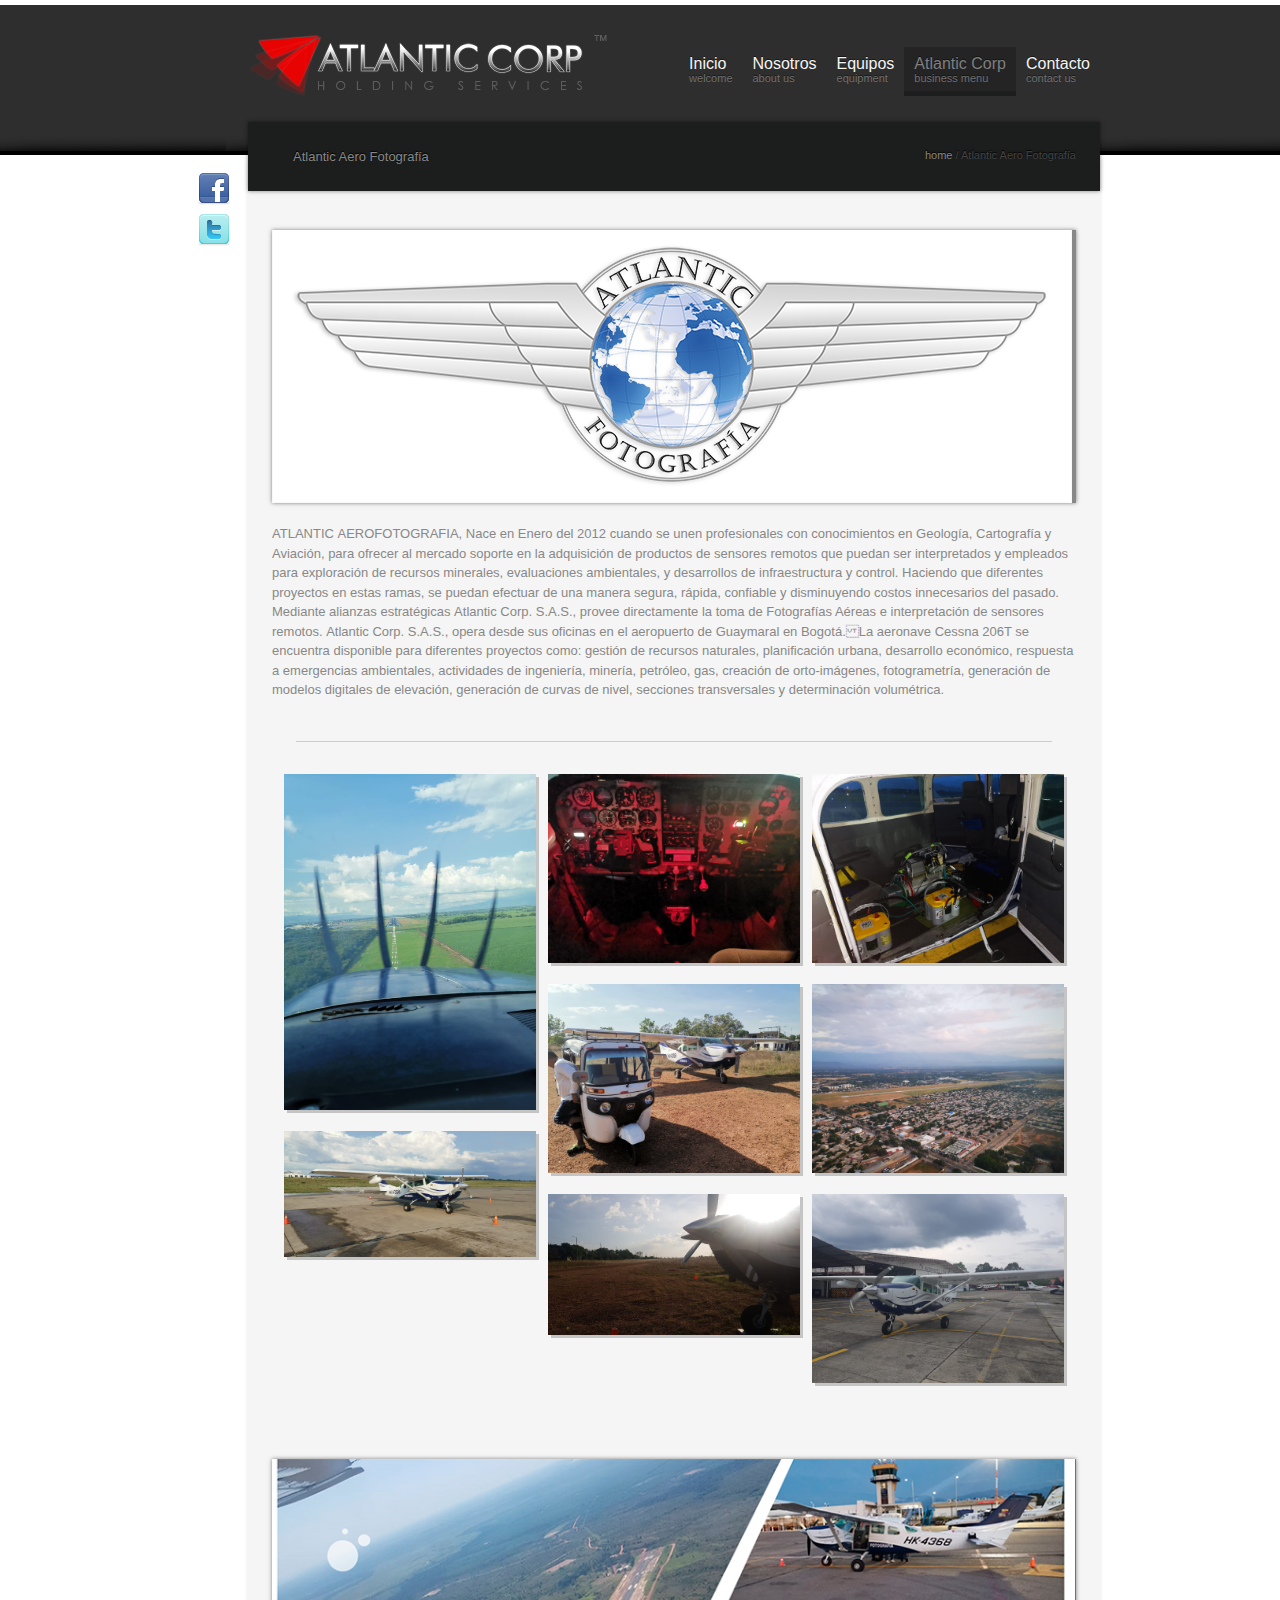
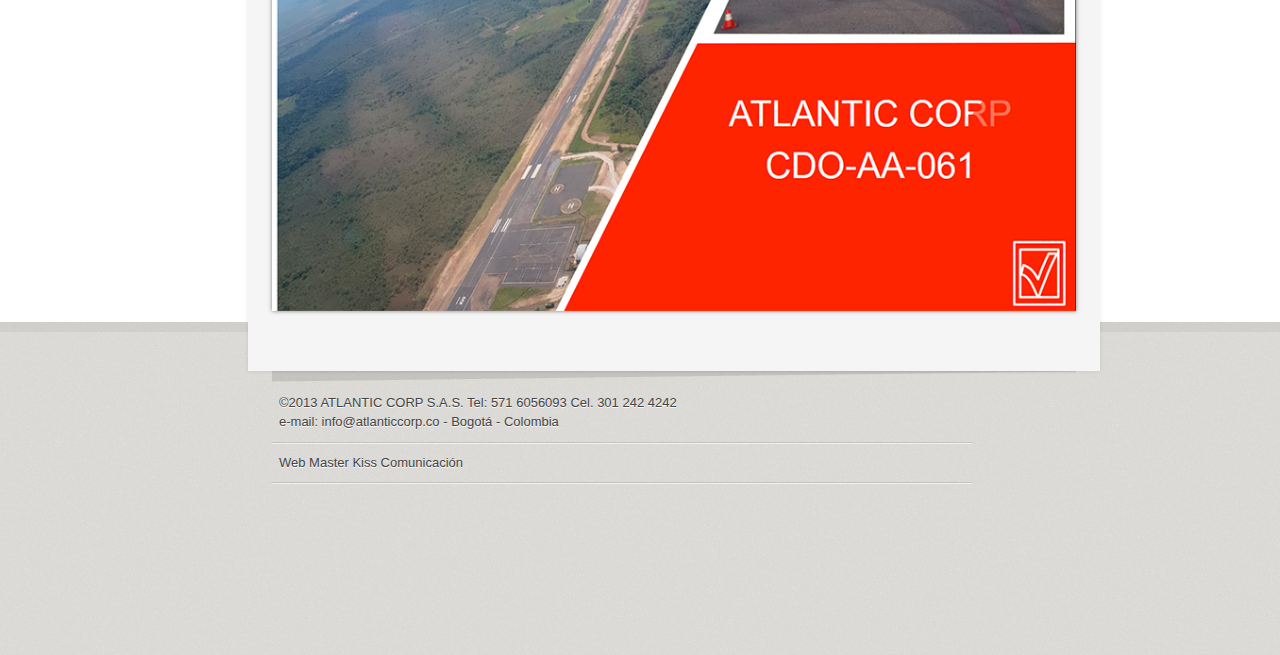
==== commit 762257da: "Cambios en contacto, equipo, quienes somos" ====
--- a/aerofoto.html
+++ b/aerofoto.html
@@ -209,30 +209,30 @@
                 
                  <p>	<p><a href="page.html"></a></p>
 	        		
-				<p>ATLANTIC AEROFOTOGRAFIA,  Nace en Enero del 2012 cuando se unen profesionales con conocimientos en Geología, Cartografía y Aviación, para ofrecer al mercado soporte en la adquisición de productos de sensores remotos que puedan ser interpretados y empleados para exploración de recursos minerales, evaluaciones ambientales, y desarrollos de infraestructura y control. Haciendo que diferentes proyectos en estas ramas, se puedan efectuar de una manera segura, rápida, confiable y disminuyéndo costos innecesarios del pasado.</p>
-                
-<p>Mediante alianzas estratégicas Atlantic Aerofotografía, provee directamente la toma de Fotografías Aéras e interpretación de sensores remotos. 
-ATLANTIC AEROFOTOGRAFIA, Opera desde sus oficinas en el aeropuerto de Guaymaral en Bogota.</p>
-<p>ATLANTIC AEROFOTOGRAFIA,  Dispone con dos aviones de fabricación Cessna de alto rendimiento específicamente modificados y equipados para la fotografía aérea – lidar y otros sensores remotos, con Supplemental Type Certificades, Aprobados por la FAA Federal Aviation  Administration de EEUU,  Stc de 23” en su bimotor 402B tipo cuadrado y  16” en un monomotor 182T tipo redondo.  Con tanques de rendimiento extra de gasolina, que proporcionarán la altitud, rango y velocidad necesaria para una amplia variedad de especificaciones. </p>
-
-<p>Además proporciona rendimiento para los diferentes proyectos como gestión de recursos naturales, planificación urbana, desarrollo económico, respuesta a emergencias ambientales, actividades de ingeniería, minería, petróleo, gas, creación de orto-imágenes, fotogrametría, generación de modelos digitales de elevación, generación de curvas de nivel , secciones transversales y determinación volumétrica .  
-
-					</p>
-				<p>Actualmente contamos con dos aviones Cessna:</p>
-				<p>CESSNA 182T cuenta con un STC Hueco para Camara de 16" Inches Redondo</p>
-				<p>CESSNA 402B Cuenta con un STC Hueco para Camara de 23" Inches Cuadrado 
-				  <!-- home-gallery -->
+				<p>ATLANTIC AEROFOTOGRAFIA, Nace en Enero del 2012 cuando se unen profesionales con  conocimientos en Geología, Cartografía y Aviación, para ofrecer al mercado soporte en la adquisición de productos de sensores remotos que puedan ser interpretados y empleados para exploración de recursos minerales, evaluaciones ambientales, y desarrollos de infraestructura y control. Haciendo que diferentes proyectos en estas ramas, se puedan efectuar de una manera segura, rápida, confiable y disminuyendo costos innecesarios del pasado. Mediante alianzas estratégicas Atlantic Corp. S.A.S., provee directamente la toma de Fotografías Aéreas e interpretación de sensores remotos. Atlantic Corp. S.A.S., opera desde sus oficinas en el aeropuerto de Guaymaral en Bogotá.+La aeronave Cessna 206T se encuentra disponible para diferentes proyectos como: gestión de recursos naturales, planificación urbana, desarrollo económico, respuesta a emergencias ambientales, actividades de ingeniería, minería, petróleo, gas, creación de orto-imágenes, fotogrametría, generación de modelos digitales de elevación, generación de curvas de nivel, secciones transversales y determinación volumétrica.
 				  </p>
 				<h1 class="home-block-heading"></h1>
 	        	<ul class="home-gallery">
-	        		<li><a href="img/dummies/featured-1.jpg" data-rel="prettyPhoto" class="thumb"><img src="img/dummies/featured-1.jpg" alt="Cesna 402 B" /></a></li>
-	        		<li><a href="img/dummies/featured-2.jpg" data-rel="prettyPhoto" class="thumb"><img src="img/dummies/featured-2.jpg" alt="Compuerta Camara cerrada Cesna 182 T" /></a></li>
-	        		<li><a href="img/dummies/featured-3.jpg" data-rel="prettyPhoto" class="thumb"><img src="img/dummies/featured-3.jpg" alt="Compuerta Camara Abierta Cesna 182 T" /></a></li>
-					<!--li><a href="img/dummies/featured-4.jpg" data-rel="prettyPhoto" class="thumb"><img src="img/dummies/featured-4.jpg" alt="Atlantic Aerofotografía Cesna 402 B" /></a></li-->
-					<!--li><a href="img/dummies/featured-5.jpg" data-rel="prettyPhoto" class="thumb"><img src="img/dummies/featured-5.jpg" alt="Atlantic Aerofotografía Cesna 182 T" /></a></li-->
-					
-                    <li><a href="img/dummies/featured-7.jpg" data-rel="prettyPhoto" class="thumb"><img src="img/dummies/featured-7.jpg" alt="Imagen Aerofotografía" /></a></li>        		
+	        		<li><a href="img/atlantic/1.jpeg" data-rel="prettyPhoto" class="thumb"><img src="img/atlantic/1.jpeg" alt="Cesna 402 B" /></a></li>
+	        		<li><a href="img/atlantic/2.jpeg" data-rel="prettyPhoto" class="thumb"><img src="img/atlantic/2.jpeg" alt="Compuerta Camara cerrada Cesna 182 T" /></a></li>
+	        		<li><a href="img/atlantic/3.jpeg" data-rel="prettyPhoto" class="thumb"><img src="img/atlantic/3.jpeg" alt="Compuerta Camara Abierta Cesna 182 T" /></a></li>	
+                    <li><a href="img/atlantic/4.jpeg" data-rel="prettyPhoto" class="thumb"><img src="img/atlantic/4.jpeg" alt="Imagen Aerofotografía" /></a></li>
+	        		<li><a href="img/atlantic/5.jpeg" data-rel="prettyPhoto" class="thumb"><img src="img/atlantic/5.jpeg" alt="Cesna 402 B" /></a></li>
+	        		<li><a href="img/atlantic/6.jpeg" data-rel="prettyPhoto" class="thumb"><img src="img/atlantic/6.jpeg" alt="Compuerta Camara cerrada Cesna 182 T" /></a></li>
+	        		<li><a href="img/atlantic/7.jpeg" data-rel="prettyPhoto" class="thumb"><img src="img/atlantic/7.jpeg" alt="Compuerta Camara Abierta Cesna 182 T" /></a></li>	
+                    <li><a href="img/atlantic/8.jpeg" data-rel="prettyPhoto" class="thumb"><img src="img/atlantic/8.jpeg" alt="Imagen Aerofotografía" /></a></li>    		
 	        	</ul>
+
+	        	<h1 class="home-block-heading"></h1>
+                <div class="flexslider home-slider">
+				  	<ul class="slides">
+				    	<li>
+				      		<img src="img/todas.jpg" alt="alt text" />
+				     	</li>
+                    </ul>
+                </div>
+
 	        	<div class="clearfix"></div>	
 	        	<!-- ENDS home-gallery -->
 	        	
